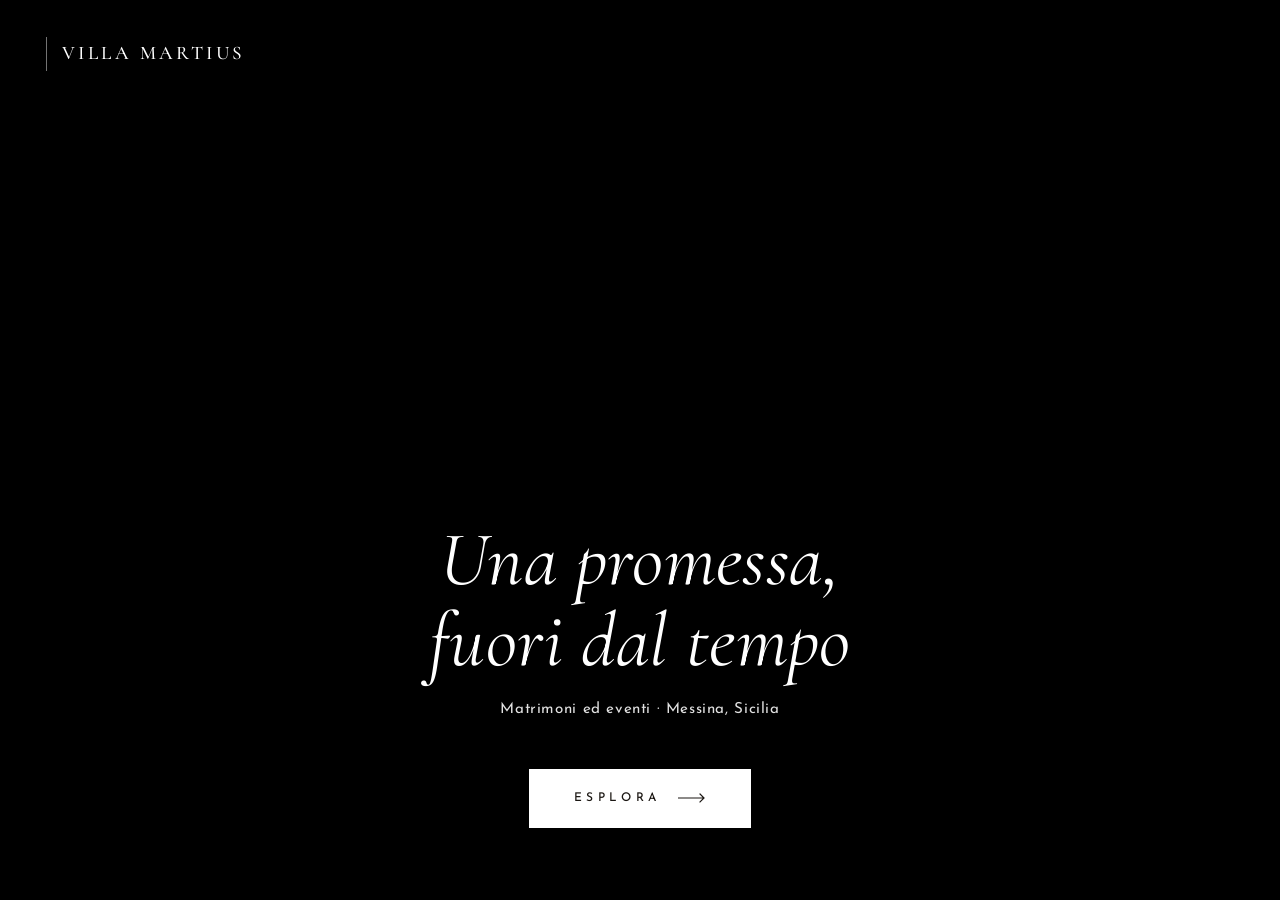
==== index.html @ 46c7e73c "Redesign: palette travertino/terracotta su tutto il sito - Sostituita la palette oro-senape con trav" ====
<!DOCTYPE html>
<html lang="it">
<head>
<meta charset="UTF-8">
<meta name="viewport" content="width=device-width, initial-scale=1.0, viewport-fit=cover">
<title>Villa Martius · Matrimoni ed Eventi a Messina</title>
<meta name="description" content="Villa Martius — location esclusiva per matrimoni ed eventi a San Pier Niceto (Messina). Sede equiparata a Casa Comunale.">
<meta name="format-detection" content="telephone=no">
<meta name="theme-color" content="#1B1713">
<link rel="icon" type="image/png" href="assets/img/logo.png">
<link rel="preconnect" href="https://fonts.googleapis.com">
<link rel="preconnect" href="https://fonts.gstatic.com" crossorigin>
<link href="https://fonts.googleapis.com/css2?family=Cormorant+Garamond:ital,wght@0,300;0,400;0,500;0,600;1,300;1,400&family=Josefin+Sans:wght@300;400&display=swap" rel="stylesheet">
<link rel="stylesheet" href="assets/css/style.css">
</head>
<body>

<a href="esplora.html" class="splash" aria-label="Esplora — Villa Martius">
  <div class="splash-bg" style="background-image:url('assets/img/hall.jpg');"></div>
  <div class="splash-vignette" aria-hidden="true"></div>

  <div class="splash-corner-top">
    <img src="assets/img/logo.png" alt="" class="splash-corner-logo" aria-hidden="true">
    <span class="splash-corner-name">Villa Martius</span>
  </div>

  <div class="splash-content">
    <h1 class="splash-h1">Una promessa,<br>fuori dal tempo</h1>
    <p class="splash-sub">Matrimoni ed eventi · Messina, Sicilia</p>
    <span class="splash-cta">
      Esplora
      <svg width="28" height="10" viewBox="0 0 28 10" aria-hidden="true" fill="none">
        <path d="M0 5h25M22 1l4 4-4 4" stroke="currentColor" stroke-width="1.2" stroke-linecap="square"/>
      </svg>
    </span>
  </div>
</a>

</body>
</html>
---- assets/css/style.css ----
/* ═══════════════════════════════════════════════════════════
   VILLA MARTIUS · Design System
   Ispirazione: Borgo Egnazia — travertino caldo, editoriale
   ═══════════════════════════════════════════════════════════ */

:root {
  /* Palette — Travertino & Terracotta (default) */
  --bg:         #ECE4D4;
  --bg-warm:    #DCD0B4;
  --bg-dark:    #1B1713;
  --dark:       #1B1713;
  --body-txt:   #241C15;
  --muted:      #6B5F4E;
  --gold:       #9C4E2B;
  --gold-lt:    #D98B5F;
  --terracotta: #9C4E2B;
  --rule:       rgba(90,70,45,0.22);
  --rule-dark:  rgba(255,255,255,0.14);
  --title:      #1B1713;   /* default = come dark (travertino) */

  /* Type */
  --serif:      'Cormorant Garamond', 'Times New Roman', Georgia, serif;
  --sans:       'Josefin Sans', system-ui, sans-serif;

  /* Scale */
  --pad-page:   3rem;
  --pad-section:8rem;
}

/* ─── Palette MATRIMONI · Prugna & Oro Rosa ─────────────── */
body.theme-plum {
  --dark:      #3F1F35;    /* prugna scuro */
  --bg-dark:   #3F1F35;
  --gold:      #8E4B6F;    /* rosa antica (accent principale) */
  --gold-lt:   #C19A6B;    /* oro rosa (variante chiara) */
  --title:     #3F1F35;    /* titoli prugna scuro */
  --rule:      rgba(63,31,53,0.3);
  --rule-dark: rgba(193,154,107,0.22);
}

/* ─── Palette EVENTI · Smeraldo & Champagne ─────────────── */
body.theme-emerald {
  --dark:      #0F3B30;    /* smeraldo scuro */
  --bg-dark:   #0F3B30;
  --gold:      #2A6B5A;    /* verde chiaro (accent principale) */
  --gold-lt:   #D4C195;    /* champagne (variante chiara) */
  --title:     #2A6B5A;    /* titoli verde chiaro */
  --rule:      rgba(42,107,90,0.3);
  --rule-dark: rgba(212,193,149,0.22);
}

/* Reset */
*, *::before, *::after { box-sizing: border-box; margin: 0; padding: 0; }
:root { color-scheme: light; }           /* no auto-dark su mobile */
html {
  font-size: 16px;
  scroll-behavior: smooth;
  -webkit-text-size-adjust: 100%;
  background: var(--bg);                 /* fallback contro dark mode mobile */
}
body {
  background: var(--bg);
  color: var(--body-txt);
  font-family: var(--serif);
  font-weight: 400;
  font-size: 1.05rem;
  line-height: 1.75;
  overflow-x: hidden;
  -webkit-font-smoothing: antialiased;
  -moz-osx-font-smoothing: grayscale;
}
img, svg { display: block; max-width: 100%; }
a { color: inherit; text-decoration: none; }
button { cursor: pointer; border: none; background: none; font: inherit; color: inherit; }
::selection { background: var(--gold); color: #fff; }

/* ─── TYPOGRAPHY UTILITIES ────────────────────────────────── */
.label {
  font-family: var(--sans);
  font-weight: 300;
  font-size: 0.7rem;
  letter-spacing: 0.28em;
  text-transform: uppercase;
  color: var(--gold);
}
.label-dark { color: var(--gold-lt); }
.display {
  font-family: var(--serif);
  font-weight: 300;
  line-height: 1.05;
  letter-spacing: -0.005em;
  color: var(--title);                 /* smeraldo medio, unificato */
}
.display-italic { font-style: italic; }
.body-copy {
  max-width: 54ch;
  font-size: 1.1rem;
  line-height: 1.8;
}
.body-copy + .body-copy { margin-top: 1.1rem; }

/* Dividers */
.rule-gold {
  display: inline-block;
  width: 44px;
  height: 1px;
  background: var(--gold);
  margin: 1.5rem 0;
  border: none;
}
.rule-full {
  width: 100%;
  height: 1px;
  background: var(--rule);
  border: none;
}

/* ─── BUTTONS ─────────────────────────────────────────────── */
.btn {
  display: inline-block;
  font-family: var(--sans);
  font-weight: 300;
  font-size: 0.72rem;
  letter-spacing: 0.24em;
  text-transform: uppercase;
  padding: 1rem 2.4rem;
  border: 1px solid;
  transition: background 0.4s, color 0.4s, border-color 0.4s;
  cursor: pointer;
}
.btn-ghost-light { color: #fff; border-color: rgba(255,255,255,0.55); }
.btn-ghost-light:hover { background: rgba(255,255,255,0.12); }
.btn-ghost-dark { color: var(--dark); border-color: var(--dark); }
.btn-ghost-dark:hover { background: var(--dark); color: var(--bg); }
.btn-solid-dark {
  background: var(--dark); color: var(--bg); border-color: var(--dark);
}
.btn-solid-dark:hover { background: var(--gold); border-color: var(--gold); }
.link-underline {
  font-family: var(--sans);
  font-weight: 300;
  font-size: 0.72rem;
  letter-spacing: 0.24em;
  text-transform: uppercase;
  color: var(--dark);
  border-bottom: 1px solid var(--gold);
  padding-bottom: 0.3rem;
  transition: color 0.3s, border-color 0.3s;
}
.link-underline:hover { color: var(--gold); }
.link-underline-light {
  color: rgba(255,255,255,0.85);
  border-color: var(--gold-lt);
}
.link-underline-light:hover { color: var(--gold-lt); }

/* ─── NAVBAR ─────────────────────────────────────────────── */
.nav {
  position: fixed;
  top: env(safe-area-inset-top, 0px);
  left: 0; right: 0;
  z-index: 100;
  display: grid;
  grid-template-columns: 1fr auto 1fr;
  align-items: center;
  padding: 1.6rem 3rem;
  transition: background 0.5s, padding 0.4s, backdrop-filter 0.5s;
}
.nav.solid,
.nav.scrolled {
  background: rgba(242,236,224,0.96);
  backdrop-filter: blur(10px);
  padding: 1rem 3rem;
  box-shadow: 0 1px 0 var(--rule);
}
.nav-links {
  display: flex;
  gap: 2.2rem;
  list-style: none;
}
.nav-links.left  { justify-content: flex-start; }
.nav-links.right { justify-content: flex-end; }
.nav-links a {
  font-family: var(--sans);
  font-weight: 300;
  font-size: 0.7rem;
  letter-spacing: 0.22em;
  text-transform: uppercase;
  color: rgba(255,255,255,0.9);
  position: relative;
  padding: 0.4rem 0;
  transition: color 0.3s;
}
.nav.solid .nav-links a,
.nav.scrolled .nav-links a { color: var(--body-txt); }
.nav-links a:hover { color: var(--gold-lt); }
.nav.solid .nav-links a:hover,
.nav.scrolled .nav-links a:hover { color: var(--gold); }
.nav-links a.active::after {
  content: "";
  position: absolute;
  bottom: 0;
  left: 50%;
  transform: translateX(-50%);
  width: 18px;
  height: 1px;
  background: currentColor;
}
.nav-logo {
  display: flex;
  justify-content: center;
  align-items: center;
}
.nav-logo img {
  height: 54px;
  width: auto;
  filter: brightness(0) invert(1);
  transition: filter 0.5s, height 0.4s;
}
.nav.solid .nav-logo img,
.nav.scrolled .nav-logo img { filter: none; height: 44px; }
/* Hamburger — nuovo design elegante con label */
.hamburger {
  display: none;
  align-items: center;
  gap: 0.75rem;
  padding: 0.55rem 0.9rem 0.55rem 0.6rem;
  background: transparent;
  border: none;
  cursor: pointer;
  color: #fff;
  min-height: 44px;
  margin-left: auto;
  transition: color 0.3s ease;
}
.hamburger:hover { color: var(--gold-lt); }
.hamb-icon {
  position: relative;
  width: 26px;
  height: 16px;
  display: flex;
  flex-direction: column;
  justify-content: space-between;
  flex-shrink: 0;
}
.hamb-icon span {
  display: block;
  height: 1.5px;                        /* linee più marcate */
  background: currentColor;
  width: 100%;
  transition: width 0.4s ease;
}
.hamb-icon span:nth-child(2) { width: 65%; align-self: flex-end; }
.hamburger:hover .hamb-icon span:nth-child(2) { width: 100%; }
.hamb-label {
  font-family: var(--sans);
  font-weight: 400;
  font-size: 0.72rem;
  letter-spacing: 0.28em;
  text-transform: uppercase;
  line-height: 1;
}
.nav.solid .hamburger,
.nav.scrolled .hamburger { color: var(--dark); }
.nav.solid .hamburger:hover,
.nav.scrolled .hamburger:hover { color: var(--gold); }

/* ─── MOBILE MENU ──────────────────────────────────────────── */
.mobile-menu {
  position: fixed;
  inset: 0;
  z-index: 200;
  background: linear-gradient(160deg, #1B1713 0%, #2A1F16 60%, #1B1713 100%);
  display: flex;
  flex-direction: column;
  align-items: center;
  justify-content: center;
  gap: 1.8rem;
  padding: 5rem 2rem 3rem;
  transform: translateY(-100%);
  transition: transform 0.6s cubic-bezier(0.76,0,0.24,1);
  overflow-y: auto;
}
.mobile-menu.open { transform: translateY(0); }
.mobile-menu::before {
  content: "Menu";
  font-family: var(--sans);
  font-weight: 400;
  font-size: 0.68rem;
  letter-spacing: 0.42em;
  text-transform: uppercase;
  color: var(--gold-lt);
  margin-bottom: 1.2rem;
}
.mobile-close {
  position: absolute;
  top: 1.6rem; right: 1.6rem;
  display: inline-flex;
  align-items: center;
  gap: 0.6rem;
  font-family: var(--sans);
  font-weight: 400;
  font-size: 0.72rem;
  letter-spacing: 0.28em;
  text-transform: uppercase;
  color: rgba(255,255,255,0.8);
  padding: 0.6rem 0.9rem;
  transition: color 0.3s;
}
.mobile-close:hover { color: var(--gold-lt); }
.mobile-menu a {
  font-family: var(--serif);
  font-weight: 400;
  font-style: italic;
  font-size: 2.2rem;
  color: #fff;
  transition: color 0.3s, letter-spacing 0.3s, transform 0.3s;
  letter-spacing: 0.005em;
  line-height: 1.2;
  position: relative;
  display: inline-flex;
  align-items: center;
  gap: 0.9rem;
}
.mobile-menu a::before {
  content: "";
  display: inline-block;
  width: 0;
  height: 1px;
  background: var(--gold-lt);
  transition: width 0.35s ease;
}
.mobile-menu a:hover,
.mobile-menu a.active {
  color: var(--gold-lt);
}
.mobile-menu a:hover::before,
.mobile-menu a.active::before {
  width: 24px;
}
.mobile-menu-cta {
  margin-top: 2rem;
  font-family: var(--sans);
  font-weight: 400;
  font-style: normal;              /* override italic ereditato */
  font-size: 0.72rem;
  letter-spacing: 0.32em;
  text-transform: uppercase;
  color: var(--gold-lt);           /* testo oro chiaro */
  background: transparent;         /* ghost, non più bianco pieno */
  border: 1px solid var(--gold-lt);
  padding: 1.1rem 2.6rem;
  transition: background 0.35s, color 0.35s, letter-spacing 0.35s, border-color 0.35s;
}
.mobile-menu-cta:hover {
  background: var(--gold-lt);
  color: var(--dark);
  border-color: var(--gold-lt);
  letter-spacing: 0.36em;
}

/* ─── HERO (full screen, home) ─────────────────────────────── */
.hero {
  position: relative;
  height: 100svh;
  min-height: 620px;
  overflow: hidden;
  display: flex;
  flex-direction: column;
  align-items: center;
  justify-content: center;
}
.hero-bg {
  position: absolute;
  inset: 0;
  background-size: cover;
  background-position: center 45%;
  transform: scale(1.05);
  animation: heroZoom 9s ease-out forwards;
}
@keyframes heroZoom {
  from { transform: scale(1.05); }
  to   { transform: scale(1); }
}
.hero-overlay {
  position: absolute;
  inset: 0;
  background: linear-gradient(
    180deg,
    rgba(31,22,17,0.55) 0%,
    rgba(31,22,17,0.18) 40%,
    rgba(31,22,17,0.4) 100%
  );
}
.hero-content {
  position: relative;
  z-index: 2;
  text-align: center;
  padding: 0 1.5rem;
  animation: heroFade 1.4s ease-out 0.5s both;
}
@keyframes heroFade {
  from { opacity: 0; transform: translateY(20px); }
  to   { opacity: 1; transform: translateY(0); }
}
.hero-eyebrow {
  font-family: var(--sans);
  font-weight: 300;
  font-size: 0.68rem;
  letter-spacing: 0.32em;
  text-transform: uppercase;
  color: rgba(255,255,255,0.68);
  margin-bottom: 1.6rem;
}
.hero-title {
  font-family: var(--serif);
  font-weight: 300;
  font-size: clamp(3.4rem, 8.5vw, 7.5rem);
  line-height: 1;
  color: #fff;
  letter-spacing: 0.02em;
  margin-bottom: 1rem;
}
.hero-sub {
  font-family: var(--serif);
  font-style: italic;
  font-weight: 300;
  font-size: clamp(1.15rem, 2.2vw, 1.6rem);
  color: rgba(255,255,255,0.85);
  margin-bottom: 2.8rem;
  letter-spacing: 0.02em;
}
.hero-scroll {
  position: absolute;
  bottom: 2.6rem;
  left: 50%;
  transform: translateX(-50%);
  display: flex;
  flex-direction: column;
  align-items: center;
  gap: 0.5rem;
  color: rgba(255,255,255,0.55);
  font-family: var(--sans);
  font-weight: 300;
  font-size: 0.6rem;
  letter-spacing: 0.24em;
  text-transform: uppercase;
}
.scroll-line {
  width: 1px;
  height: 42px;
  background: rgba(255,255,255,0.35);
  animation: scrollLine 2s ease-in-out infinite;
}
@keyframes scrollLine {
  0%,100% { opacity: 0.3; transform: scaleY(1); transform-origin: top; }
  50%     { opacity: 0.85; transform: scaleY(0.4); transform-origin: top; }
}

/* ─── PAGE HERO (subpages) — fascia stretta, altezza fissa ───── */
.page-hero {
  position: relative;
  height: 280px;
  min-height: 0;
  max-height: 280px;
  padding: 5rem 2rem 1.4rem;
  overflow: hidden;
  display: flex;
  flex-direction: column;
  align-items: center;
  justify-content: center;
}
.page-hero .hero-bg { transform: scale(1); animation: none; }
.page-hero .hero-overlay {
  background: linear-gradient(180deg, rgba(31,22,17,0.78), rgba(31,22,17,0.58));
}
.page-hero .hero-content { animation: heroFade 1s ease-out 0.2s both; }
.page-hero-title {
  font-family: var(--serif);
  font-weight: 300;
  font-size: clamp(2.4rem, 4.5vw, 3.6rem);  /* ridotto per fascia stretta */
  line-height: 1.05;
  color: #fff;
  letter-spacing: 0.02em;
}
.page-hero-sub {
  font-family: var(--serif);
  font-style: italic;
  font-weight: 300;
  font-size: clamp(1rem, 1.8vw, 1.3rem);
  color: rgba(255,255,255,0.8);
  margin-top: 1rem;
}
.breadcrumb {
  font-family: var(--sans);
  font-weight: 300;
  font-size: 0.65rem;
  letter-spacing: 0.28em;
  text-transform: uppercase;
  color: rgba(255,255,255,0.6);
  margin-bottom: 1.4rem;
}
.breadcrumb a { color: inherit; transition: color 0.3s; }
.breadcrumb a:hover { color: var(--gold-lt); }

/* ─── SECTION LAYOUTS ──────────────────────────────────────── */
.section {
  padding: var(--pad-section) var(--pad-page);
  background: var(--bg);
}
.section-warm { background: var(--bg-warm); }
.section-dark { background: var(--dark); color: rgba(255,255,255,0.85); }
.section-dark .display { color: #fff; }
.section-dark .body-copy { color: rgba(255,255,255,0.7); }
.section-dark .label { color: var(--gold-lt); }

.section-header { text-align: center; margin-bottom: 4.5rem; }
.section-header .display {
  font-size: clamp(2.2rem, 4vw, 3.4rem);
  margin-top: 1rem;
  max-width: 22ch;
  margin-left: auto;
  margin-right: auto;
}
.section-header .body-copy {
  margin: 2rem auto 0;
  color: var(--muted);
  font-style: italic;
  font-size: 1.15rem;
  max-width: 55ch;
}
.section-header.left { text-align: left; }
.section-header.left .display { margin-left: 0; }
.section-header.left .body-copy { margin-left: 0; }

/* Two-column split (image + text) */
.split {
  display: grid;
  grid-template-columns: 1fr 1fr;
  min-height: 640px;
}
.split-image {
  position: relative;
  overflow: hidden;
  background: var(--bg-warm);
}
.split-image img {
  width: 100%; height: 100%;
  object-fit: cover;
  transition: transform 1s ease;
}
.split-image:hover img { transform: scale(1.04); }
.split-text {
  padding: 3.5rem 4.5rem;              /* era 5.5rem — meno respiro inutile */
  display: flex;
  flex-direction: column;
  justify-content: center;
}
.split-text .display {
  font-size: clamp(2.2rem, 4vw, 3.4rem);
  margin: 1rem 0 1.6rem;
}
.split-text .btn,
.split-text .link-underline {
  margin-top: 2.5rem;
  align-self: flex-start;
}
.split.reverse .split-image { order: 2; }
.split.reverse .split-text  { order: 1; }

/* Editorial figure with caption (Borgo Egnazia style) */
.editorial-figure {
  max-width: 1200px;
  margin: 0 auto;
}
.editorial-figure img {
  width: 100%;
  height: auto;
  display: block;
}
.editorial-caption {
  font-family: var(--serif);
  font-style: italic;
  font-weight: 300;
  font-size: 1rem;
  color: var(--muted);
  margin-top: 1.2rem;
  text-align: center;
  max-width: 40ch;
  margin-left: auto;
  margin-right: auto;
}

/* Statement (full-width poetic quote) */
.statement {
  padding: 6.5rem 2rem;
  text-align: center;
}
.statement-text {
  font-family: var(--serif);
  font-weight: 300;
  font-style: italic;
  font-size: clamp(1.7rem, 3.5vw, 2.8rem);
  line-height: 1.35;
  color: var(--dark);
  max-width: 26ch;
  margin: 0 auto;
  letter-spacing: 0.005em;
}
.statement-attr {
  font-family: var(--sans);
  font-weight: 300;
  font-size: 0.66rem;
  letter-spacing: 0.28em;
  text-transform: uppercase;
  color: var(--muted);
  margin-top: 2rem;
}

/* Stats row */
.stats-row {
  display: flex;
  gap: 3rem;
  margin-top: 2.6rem;
  padding-top: 2.2rem;
  border-top: 1px solid var(--rule);
  flex-wrap: wrap;
}
.stat-item { display: flex; flex-direction: column; gap: 0.3rem; }
.stat-num {
  font-family: var(--serif);
  font-weight: 300;
  font-size: 2.2rem;
  color: var(--dark);
  line-height: 1;
}
.stat-lbl {
  font-family: var(--sans);
  font-weight: 300;
  font-size: 0.62rem;
  letter-spacing: 0.22em;
  text-transform: uppercase;
  color: var(--muted);
}

/* Feature grid (services, offerings) */
.feat-grid {
  display: grid;
  grid-template-columns: repeat(3, 1fr);
  gap: 3rem 3.5rem;
  max-width: 1240px;
  margin: 0 auto;
}
.feat {
  padding-top: 2rem;
  border-top: 1px solid var(--rule);
}
.section-dark .feat { border-top-color: var(--rule-dark); }
.feat-title {
  font-family: var(--serif);
  font-weight: 400;
  font-size: 1.35rem;
  line-height: 1.25;
  margin: 0.9rem 0 0.9rem;
  color: var(--dark);
}
.section-dark .feat-title { color: #fff; }
.feat p {
  font-family: var(--serif);
  font-weight: 400;
  font-size: 1rem;
  line-height: 1.75;
  color: var(--muted);
}
.section-dark .feat p { color: rgba(255,255,255,0.65); }

/* Timeline (giornata degli sposi) */
.timeline {
  max-width: 780px;
  margin: 0 auto;
}
.timeline-item {
  display: grid;
  grid-template-columns: 130px 1fr;
  gap: 2.5rem;
  padding: 2.2rem 0;
  border-top: 1px solid var(--rule);
  align-items: baseline;
}
.timeline-item:last-child { border-bottom: 1px solid var(--rule); }
.timeline-time {
  font-family: var(--serif);
  font-weight: 400;
  font-style: italic;
  font-size: 1.4rem;
  color: var(--gold);
}
.timeline-body h3 {
  font-family: var(--serif);
  font-weight: 400;
  font-size: 1.3rem;
  color: var(--dark);
  margin-bottom: 0.5rem;
}
.timeline-body p {
  font-family: var(--serif);
  font-size: 1rem;
  color: var(--muted);
  line-height: 1.75;
  max-width: 52ch;
}

/* Info list (rito civile) */
.info-block {
  max-width: 780px;
  margin: 0 auto;
}
.info-block h3 {
  font-family: var(--serif);
  font-weight: 400;
  font-size: 1.4rem;
  color: var(--dark);
  margin: 2.5rem 0 1rem;
}
.info-block ul {
  list-style: none;
  padding: 0;
}
.info-block li {
  padding: 1.2rem 0;
  border-top: 1px solid var(--rule);
  font-family: var(--serif);
  font-size: 1.05rem;
  color: var(--body-txt);
  line-height: 1.7;
  display: grid;
  grid-template-columns: 30px 1fr;
  gap: 1rem;
}
.info-block li:last-child { border-bottom: 1px solid var(--rule); }
.info-block li::before {
  content: "";
  display: block;
  width: 10px;
  height: 1px;
  background: var(--gold);
  margin-top: 0.9em;
}

/* Pool full-bleed moment */
.moment {
  position: relative;
  height: 72vh;
  min-height: 460px;
  overflow: hidden;
}
.moment-bg {
  width: 100%; height: 100%;
  object-fit: cover;
  object-position: center;
}
.moment-overlay {
  position: absolute;
  inset: 0;
  background: rgba(31,22,17,0.42);
  display: flex;
  flex-direction: column;
  align-items: center;
  justify-content: flex-end;
  padding-bottom: 4.5rem;
  text-align: center;
}
.moment-eyebrow {
  font-family: var(--sans);
  font-weight: 300;
  font-size: 0.66rem;
  letter-spacing: 0.3em;
  text-transform: uppercase;
  color: rgba(255,255,255,0.55);
  margin-bottom: 1.2rem;
}
.moment-caption {
  font-family: var(--serif);
  font-style: italic;
  font-weight: 300;
  font-size: clamp(1.5rem, 2.8vw, 2.2rem);
  color: rgba(255,255,255,0.95);
  max-width: 22ch;
  padding: 0 2rem;
  line-height: 1.35;
}

/* Gallery grid (editorial 12-col) */
.gallery-grid {
  display: grid;
  grid-template-columns: repeat(12, 1fr);
  gap: 12px;
  max-width: 1400px;
  margin: 0 auto;
}
.gallery-grid > figure { position: relative; overflow: hidden; margin: 0; }
.gallery-grid img {
  width: 100%; height: 100%;
  object-fit: cover;
  transition: transform 0.9s ease;
}
.gallery-grid figure:hover img { transform: scale(1.05); }
.gallery-grid figcaption {
  position: absolute;
  bottom: 1rem; left: 1rem;
  font-family: var(--sans);
  font-weight: 300;
  font-size: 0.6rem;
  letter-spacing: 0.24em;
  text-transform: uppercase;
  color: rgba(255,255,255,0.9);
  background: rgba(31,22,17,0.6);
  padding: 0.4rem 0.9rem;
  opacity: 0;
  transition: opacity 0.3s;
}
.gallery-grid figure:hover figcaption { opacity: 1; }
.g-col-6  { grid-column: span 6; }
.g-col-5  { grid-column: span 5; }
.g-col-4  { grid-column: span 4; }
.g-col-7  { grid-column: span 7; }
.g-col-8  { grid-column: span 8; }
.g-col-12 { grid-column: span 12; }
.g-h-lg   { height: 460px; }
.g-h-md   { height: 340px; }
.g-h-sm   { height: 280px; }
.g-h-xl   { height: 560px; }

/* Contact section */
.contact-grid {
  display: grid;
  grid-template-columns: 1fr 1fr;
  gap: 5rem;
  align-items: start;
  max-width: 1240px;
  margin: 0 auto;
}
.contact-info .display {
  font-size: clamp(2rem, 3.5vw, 3rem);
  color: #fff;
  margin: 1rem 0 1.6rem;
  line-height: 1.05;
}
.contact-details {
  list-style: none;
  display: flex;
  flex-direction: column;
  gap: 1.2rem;
  margin-top: 2.5rem;
}
.contact-details li {
  display: flex;
  flex-direction: column;
  gap: 0.25rem;
}
.contact-details .c-label {
  font-family: var(--sans);
  font-weight: 300;
  font-size: 0.62rem;
  letter-spacing: 0.24em;
  text-transform: uppercase;
  color: var(--gold-lt);
}
.contact-details .c-val {
  font-family: var(--serif);
  font-weight: 400;
  font-size: 1.05rem;
  color: rgba(255,255,255,0.85);
  line-height: 1.5;
}
.contact-details a:hover { color: var(--gold-lt); }

/* Form */
.contact-form { display: flex; flex-direction: column; }
.form-row {
  display: grid;
  grid-template-columns: 1fr 1fr;
  gap: 0 2rem;
}
.form-field {
  display: flex;
  flex-direction: column;
  padding-bottom: 1.8rem;
}
.form-field label {
  font-family: var(--sans);
  font-weight: 300;
  font-size: 0.6rem;
  letter-spacing: 0.24em;
  text-transform: uppercase;
  color: rgba(255,255,255,0.5);
  margin-bottom: 0.6rem;
}
.form-field input,
.form-field select,
.form-field textarea {
  background: transparent;
  border: none;
  border-bottom: 1px solid rgba(255,255,255,0.22);
  color: rgba(255,255,255,0.95);
  font-family: var(--serif);
  font-weight: 400;
  font-size: 1.05rem;
  padding: 0.55rem 0;
  outline: none;
  border-radius: 0;
  -webkit-appearance: none;
  transition: border-color 0.3s;
  width: 100%;
}
.form-field input:focus,
.form-field select:focus,
.form-field textarea:focus {
  border-bottom-color: var(--gold-lt);
}
.form-field select option { background: var(--dark); color: #fff; }
.form-field textarea { resize: vertical; min-height: 90px; }
.form-privacy {
  font-family: var(--sans);
  font-weight: 300;
  font-size: 0.68rem;
  color: rgba(255,255,255,0.5);
  line-height: 1.6;
  margin: 0.5rem 0 1.5rem;
}
.form-privacy a { color: var(--gold-lt); }

/* Footer */
.footer {
  position: relative;
  background: #17110D;
  padding: 4rem 2rem 2rem;
  color: rgba(255,255,255,0.5);
  border-top: 1px solid rgba(255,255,255,0.06);
}
.footer-grid {
  max-width: 1240px;
  margin: 0 auto;
  display: grid;
  grid-template-columns: 1.2fr 1fr 1fr 1fr;
  gap: 3rem;
  padding-bottom: 3rem;
  border-bottom: 1px solid var(--rule-dark);
}
.footer-brand .footer-logo img {
  height: 56px;
  filter: brightness(0) invert(0.6);
  margin-bottom: 1rem;
}
.footer-brand p {
  font-family: var(--serif);
  font-size: 0.95rem;
  line-height: 1.7;
  max-width: 30ch;
}
.footer-col h4 {
  font-family: var(--sans);
  font-weight: 300;
  font-size: 0.65rem;
  letter-spacing: 0.28em;
  text-transform: uppercase;
  color: var(--gold-lt);
  margin-bottom: 1.4rem;
}
.footer-col ul { list-style: none; display: flex; flex-direction: column; gap: 0.6rem; }
.footer-col a {
  font-family: var(--serif);
  font-size: 1rem;
  color: rgba(255,255,255,0.6);
  transition: color 0.3s;
}
.footer-col a:hover { color: var(--gold-lt); }
.footer-bottom {
  max-width: 1240px;
  margin: 2rem auto 0;
  display: flex;
  justify-content: space-between;
  align-items: center;
  font-family: var(--sans);
  font-weight: 300;
  font-size: 0.72rem;
  letter-spacing: 0.2em;
  text-transform: uppercase;
  color: rgba(255,255,255,0.45);
  flex-wrap: wrap;
  gap: 1rem;
}
.footer-bottom a { color: inherit; transition: color 0.3s; }
.footer-bottom a:hover { color: var(--gold-lt); }

/* ─── Rooms grid (Casa Vacanze · Camere) ──────────────────── */
.rooms-hero {
  height: 340px;
  min-height: 340px;
  max-height: 340px;
  padding: 6rem 2rem 2rem;
}
.rooms-hero .hero-content {
  max-width: 780px;
  text-align: center;
}
.rooms-hero .label {
  color: #D4C195;
  display: block;
  margin-bottom: 0.8rem;
}
.rooms-hero-title {
  font-family: var(--serif);
  font-weight: 400;
  font-size: clamp(2.2rem, 4.5vw, 3.4rem);
  line-height: 1.05;
  color: #fff;
  margin: 0 0 0.8rem;
}
.rooms-hero-sub {
  font-family: var(--serif);
  font-weight: 400;
  font-size: clamp(0.95rem, 1.4vw, 1.1rem);
  color: rgba(255,255,255,0.9);
  line-height: 1.45;
  max-width: 56ch;
  margin: 0 auto;
}
@media (max-width: 640px) {
  .rooms-hero { height: 260px; min-height: 260px; max-height: 260px; padding: 4.5rem 1.4rem 1.4rem; }
  .rooms-hero-title { font-size: 1.9rem; }
  .rooms-hero-sub { font-size: 0.9rem; }
}

/* Strip con dotazioni comuni (dopo l'hero) */
.rooms-amenities-strip {
  background: var(--bg-warm);
  padding: 2.4rem 2rem;
  text-align: center;
  border-top: 1px solid var(--rule);
  border-bottom: 1px solid var(--rule);
}
.rooms-amenities-strip .label {
  color: var(--gold);
  display: block;
  margin-bottom: 1rem;
}
.rooms-amenities-strip ul {
  list-style: none;
  padding: 0;
  margin: 0;
  display: inline-flex;
  flex-wrap: wrap;
  justify-content: center;
  gap: 0.7rem 2.6rem;
  font-family: var(--sans);
  font-weight: 400;
  font-size: 0.72rem;
  letter-spacing: 0.22em;
  text-transform: uppercase;
  color: var(--body-txt);
}
.rooms-amenities-strip li { position: relative; }
.rooms-amenities-strip li:not(:last-child)::after {
  content: "·";
  position: absolute;
  right: -1.4rem;
  color: var(--gold);
  font-weight: 600;
}
@media (max-width: 640px) {
  .rooms-amenities-strip { padding: 1.8rem 1.2rem; }
  .rooms-amenities-strip ul { gap: 0.5rem 1.6rem; font-size: 0.62rem; letter-spacing: 0.18em; }
  .rooms-amenities-strip li:not(:last-child)::after { right: -1rem; }
}

.rooms-section { padding: 2.5rem 2.2rem 4rem; }
.rooms-intro {
  max-width: 760px;
  margin: 0 auto 3.5rem;
  text-align: center;
}
.rooms-intro .label {
  display: inline-block;
  font-family: var(--sans);
  font-size: 0.7rem;
  letter-spacing: 0.32em;
  text-transform: uppercase;
  color: var(--gold);
  margin-bottom: 0.9rem;
}
.rooms-intro-title {
  font-family: var(--serif);
  font-weight: 300;
  font-style: italic;
  font-size: clamp(1.8rem, 3.4vw, 2.6rem);
  color: var(--title);
  margin: 0 0 1rem;
  line-height: 1.15;
  text-wrap: balance;
}
.rooms-intro-sub {
  font-family: var(--serif);
  font-size: 1.02rem;
  line-height: 1.65;
  color: var(--muted);
  margin: 0;
}
@media (max-width: 720px) {
  .rooms-intro { margin-bottom: 2.4rem; }
  .rooms-intro-sub { font-size: 0.95rem; }
}
.rooms-grid {
  display: grid;
  grid-template-columns: repeat(3, 1fr);
  gap: 2.4rem;
  max-width: 1280px;
  margin: 0 auto;
}
@media (max-width: 1024px) {
  .rooms-grid { grid-template-columns: repeat(2, 1fr); gap: 2rem; }
}
.room-card {
  background: #FAF4EA;
  border: 1px solid rgba(90,70,45,0.12);
  border-radius: 10px;
  overflow: hidden;
  display: flex;
  flex-direction: column;
  position: relative;
  transition: transform 0.5s cubic-bezier(0.2,0.8,0.2,1), box-shadow 0.5s ease, border-color 0.4s ease;
}
.room-card:hover {
  transform: translateY(-6px);
  box-shadow: 0 32px 70px -28px rgba(31,22,17,0.3);
  border-color: var(--gold);
}
.room-photo {
  position: relative;
  aspect-ratio: 4/3;
  overflow: hidden;
}
.room-photo img {
  width: 100%; height: 100%;
  object-fit: cover;
  display: block;
  transition: transform 0.9s ease;
}
.room-card:hover .room-photo img { transform: scale(1.07); }
.room-photo::after {
  content: "";
  position: absolute; inset: 0;
  background: linear-gradient(180deg, rgba(0,0,0,0.35) 0%, rgba(0,0,0,0) 35%, rgba(0,0,0,0) 65%, rgba(0,0,0,0.1) 100%);
  pointer-events: none;
}
.room-number {
  position: absolute;
  top: 1rem; left: 1.2rem;
  z-index: 2;
  font-family: var(--serif);
  font-style: italic;
  font-weight: 400;
  font-size: 2.4rem;
  color: #fff;
  text-shadow: 0 2px 24px rgba(0,0,0,0.6), 0 1px 4px rgba(0,0,0,0.5);
  line-height: 1;
  letter-spacing: 0.01em;
}
.room-category {
  position: absolute;
  top: 1.1rem; right: 1.2rem;
  z-index: 2;
  background: rgba(31,22,17,0.78);
  color: #fff;
  font-family: var(--sans);
  font-weight: 400;
  font-size: 0.62rem;
  letter-spacing: 0.26em;
  text-transform: uppercase;
  padding: 0.42rem 0.9rem;
  backdrop-filter: blur(6px);
}
.room-content {
  padding: 1.6rem 1.6rem 1.8rem;
  display: flex;
  flex-direction: column;
  gap: 0.75rem;
  flex: 1;
}
.room-title {
  font-family: var(--serif);
  font-weight: 400;
  font-size: 1.55rem;
  line-height: 1.15;
  color: var(--title);
  margin: 0;
  letter-spacing: 0.005em;
}
.room-divider {
  width: 32px;
  height: 1px;
  background: var(--gold);
  margin: 0.1rem 0 0.3rem;
}
.room-meta {
  display: flex;
  flex-wrap: wrap;
  gap: 0.45rem;
  margin: 0.1rem 0 0.3rem;
}
.room-meta span {
  display: inline-flex;
  align-items: center;
  font-family: var(--sans);
  font-weight: 400;
  font-size: 0.6rem;
  letter-spacing: 0.18em;
  text-transform: uppercase;
  color: var(--muted);
  background: rgba(90,70,45,0.08);
  padding: 0.35rem 0.75rem;
  border-radius: 999px;
}
.room-desc {
  font-family: var(--serif);
  font-size: 0.96rem;
  line-height: 1.55;
  color: var(--body-txt);
  margin: 0;
  flex: 1;
}
.room-cta {
  display: inline-flex;
  align-items: center;
  gap: 0.7rem;
  font-family: var(--sans);
  font-weight: 400;
  font-size: 0.66rem;
  letter-spacing: 0.26em;
  text-transform: uppercase;
  color: var(--dark);
  background: transparent;
  border: 1px solid var(--dark);
  border-radius: 6px;
  padding: 0.85rem 1.3rem;
  margin-top: 0.6rem;
  width: fit-content;
  cursor: pointer;
  min-height: 42px;
  transition: background 0.35s, color 0.35s, gap 0.35s, letter-spacing 0.35s;
}
.room-cta::after {
  content: "→";
  font-size: 0.95rem;
  letter-spacing: 0;
  transition: transform 0.35s;
}
.room-cta:hover {
  background: var(--dark);
  color: var(--bg);
  letter-spacing: 0.3em;
}
.room-cta:hover::after { transform: translateX(3px); }

@media (max-width: 720px) {
  .rooms-section { padding: 2rem 1.2rem 3rem; }
  .rooms-grid { grid-template-columns: 1fr; gap: 1.6rem; }
}
/* room-cta rendered as <a> keeps the same visual as button */
a.room-cta { text-decoration: none; }

/* ─── ROOM DETAIL (hero cinematografico + mosaico) ───────────── */
.room-detail {
  --rd-serif: 'Instrument Serif', 'Cormorant Garamond', Georgia, serif;
  --rd-sans: 'Instrument Sans', 'Josefin Sans', system-ui, sans-serif;
  padding-top: 78px;                /* altezza nav fissa */
  padding-bottom: 4.5rem;
  font-family: var(--rd-sans);
  color: var(--body-txt);
}
.room-detail > * { max-width: 1240px; margin-inline: auto; }

/* Mosaico foto in apertura */
.room-detail > .rd-top { max-width: none; position: relative; }
.rd-top .rd-crumb {
  position: absolute; top: 16px; left: 16px; z-index: 3; margin: 0;
  display: inline-flex; align-items: center; min-height: 32px; padding: 0 15px; border-radius: 999px;
  background: rgba(15,10,7,.28); color: #fff; border: 1px solid rgba(255,255,255,.85);
  -webkit-backdrop-filter: blur(6px); backdrop-filter: blur(6px);
  font-size: 10px; font-weight: 500; letter-spacing: .14em; line-height: 1; text-transform: uppercase; white-space: nowrap;
  transition: background .25s;
}
.rd-top .rd-crumb::after { content: ""; position: absolute; inset: -6px; }  /* area di tocco 44px */
.rd-top .rd-crumb:hover { background: rgba(15,10,7,.5); color: #fff; }
.rd-mosaic { transition: opacity .2s ease; }
.rd-mosaic.is-swapping { opacity: 0; }
.rd-swap { grid-column: 1; grid-row: 1 / -1; justify-self: end; align-self: center; z-index: 3; width: 56px; height: 72px; margin-right: .6rem; padding: 0; border: 0; background: none; color: #fff; display: inline-flex; align-items: center; justify-content: center; cursor: pointer; -webkit-tap-highlight-color: transparent; touch-action: manipulation; filter: drop-shadow(0 1px 6px rgba(0,0,0,.55)); }
.rd-swap[hidden] { display: none; }
.rd-swap svg { width: 22px; height: 44px; fill: none; stroke: currentColor; stroke-width: 1.3; stroke-linecap: round; stroke-linejoin: round; transition: transform .25s; }
.rd-swap:hover svg { transform: translateX(4px); }
.rd-swap:focus-visible { outline: 2px solid #fff; outline-offset: -6px; border-radius: 8px; }
.rd-mosaic { display: grid; gap: 8px; grid-template-columns: repeat(4, minmax(0, 1fr)); grid-template-rows: repeat(2, minmax(0, 1fr)); height: clamp(320px, 34vw, 480px); background: var(--bg); position: relative; }
.rd-mosaic.rd-n1 { grid-template-columns: 1fr; grid-template-rows: clamp(320px, 46vw, 600px); height: auto; }
.rd-mosaic.rd-n2 { grid-template-rows: clamp(320px, 46vw, 600px); height: auto; }
.rd-tile { padding: 0; border: 0; background: var(--bg-warm); cursor: zoom-in; overflow: hidden; position: relative; }
.rd-tile:first-child { grid-column: 1 / 3; grid-row: 1 / -1; }
.rd-tile img { width: 100%; height: 100%; object-fit: cover; display: block; transition: transform .6s ease; }
.rd-showall { position: absolute; right: 1.1rem; bottom: 1.1rem; z-index: 3; display: inline-flex; align-items: center; gap: .5rem; padding: .7rem 1.1rem; background: #fff; color: var(--ink); border: 1px solid rgba(0,0,0,.2); border-radius: 999px; font-family: var(--sans); font-weight: 600; font-size: .82rem; box-shadow: 0 1px 4px rgba(0,0,0,.25); cursor: pointer; transition: transform .2s ease; }
.rd-showall:hover { transform: scale(1.03); }
.rd-showall svg { width: 16px; height: 16px; fill: none; stroke: currentColor; stroke-width: 1.6; }
.rd-showall:focus-visible { outline: 2px solid var(--gold); outline-offset: 2px; }
@media (min-width: 901px) { .rd-swap { display: none; } }
.rd-tile:hover img { transform: scale(1.04); }

/* Titolo */
.rd-head { padding: 1.8rem 2.2rem 0; }
.rd-crumb { display: inline-block; font-size: .76rem; letter-spacing: .18em; text-transform: uppercase; color: var(--muted); text-decoration: none; padding: .55rem 0; min-height: 44px; }
.rd-crumb:hover { color: var(--dark); }
.rd-head .label { display: block; font-size: .78rem; letter-spacing: .2em; text-transform: uppercase; color: var(--muted); margin: .3rem 0 .6rem; }
.rd-title { font-family: var(--rd-serif); font-weight: 400; font-size: clamp(2.6rem, 6.5vw, 4.6rem); line-height: 1; margin: 0; color: var(--title); text-wrap: balance; }
.rd-title em { font-style: italic; }

/* Barra disponibilità */
.rd-book {
  position: relative; z-index: 2; margin: 2rem auto 0; width: calc(100% - 4.4rem); max-width: calc(1240px - 4.4rem);
  background: #fff; border-radius: 14px;
  box-shadow: 0 24px 60px -28px rgba(31,22,17,.5);
  display: grid; grid-template-columns: 1fr 1fr 1fr auto; align-items: stretch;
}
.rd-field { padding: 1rem 1.4rem; border-right: 1px solid rgba(90,70,45,.16); min-width: 0; }
.rd-field label { display: block; font-size: .68rem; font-weight: 600; letter-spacing: .14em; text-transform: uppercase; color: var(--muted); }
.rd-field input, .rd-field select { width: 100%; border: 0; padding: .3rem 0 0; background: none; font: 500 1rem var(--rd-sans); color: var(--dark); min-height: 30px; }
.rd-cta {
  border: 0; border-radius: 0 14px 14px 0; padding: 0 2.2rem; min-height: 68px; cursor: pointer;
  background: var(--gold); color: var(--dark);
  font: 600 .8rem var(--rd-sans); letter-spacing: .2em; text-transform: uppercase;
  transition: background .3s, color .3s;
}
.rd-cta:hover { background: var(--dark); color: #fff; }
.rd-cta:focus-visible, .rd-tile:focus-visible, .rd-card:focus-visible, .rd-crumb:focus-visible, .rd-field input:focus-visible, .rd-field select:focus-visible { outline: 2px solid var(--gold); outline-offset: 3px; }

/* Descrizione + servizi */
.rd-body { display: grid; grid-template-columns: 1.2fr 1fr; gap: 4rem; padding: 4rem 2.2rem 1rem; }
.rd-h { font-family: var(--rd-serif); font-weight: 400; font-size: 1.9rem; line-height: 1.1; margin: 0 0 1.1rem; color: var(--title); }
.rd-intro { font-size: 1.12rem; line-height: 1.75; margin: 0 0 1.6rem; max-width: 56ch; }
.rd-facts, .rd-chips { display: flex; flex-wrap: wrap; gap: .6rem; }
.rd-fact, .rd-chip { display: inline-flex; align-items: center; gap: .6rem; padding: .7rem 1.05rem; border-radius: 999px; font-weight: 500; font-size: .98rem; border: 1px solid var(--rule); background: rgba(255,255,255,.5); }
.rd-fact { background: var(--dark); color: #fff; border-color: var(--dark); }
.rd-ic { display: inline-flex; width: 1.3rem; height: 1.3rem; }
.rd-ic svg { width: 100%; height: 100%; fill: none; stroke: currentColor; stroke-width: 1.4; stroke-linecap: round; stroke-linejoin: round; }
.rd-chip .rd-ic { color: var(--gold); }
.rd-fact .rd-ic { color: var(--gold-lt); }

/* Altre sistemazioni */
.rd-more { padding: 3.2rem 2.2rem 0; }
.rd-cards { display: grid; grid-template-columns: repeat(4, 1fr); gap: 1rem; }
.rd-card { display: flex; flex-direction: column; gap: .15rem; text-decoration: none; color: var(--dark); background: rgba(255,255,255,.55); border: 1px solid var(--rule); border-radius: 10px; overflow: hidden; padding-bottom: .9rem; transition: transform .3s, box-shadow .3s; }
.rd-card:hover { transform: translateY(-3px); box-shadow: 0 16px 32px -18px rgba(31,22,17,.5); }
.rd-card-im { display: block; aspect-ratio: 4/3; overflow: hidden; margin-bottom: .7rem; }
.rd-card-im img { width: 100%; height: 100%; object-fit: cover; display: block; }
.rd-card b { padding-inline: .9rem; font-weight: 600; }
.rd-card > span:last-child { padding-inline: .9rem; font-size: .82rem; color: var(--muted); }

/* Lightbox: frecce minimali integrate nella foto */
.lb { position: fixed; inset: 0; z-index: 400; background: rgba(15,10,7,.97); display: flex; align-items: center; justify-content: center; padding: 3rem 2.5rem; }
.lb-fig { position: relative; display: flex; max-width: 100%; max-height: 100%; }
.lb-fig img { display: block; max-width: 100%; max-height: calc(100vh - 6rem); max-height: calc(100dvh - 6rem); object-fit: contain; border-radius: 4px; }
@media (min-width: 901px) {
  .lb { padding: 6vh 8vw; }
  .lb-fig { max-width: min(100%, 980px); }
  .lb-fig img { max-height: min(calc(100vh - 12vh), 680px); max-height: min(calc(100dvh - 12vh), 680px); }
}
.lb button { position: absolute; background: none; border: 0; padding: 0; color: #fff; cursor: pointer; display: inline-flex; align-items: center; justify-content: center; filter: drop-shadow(0 1px 6px rgba(0,0,0,.6)); -webkit-tap-highlight-color: transparent; touch-action: manipulation; }
.lb button[hidden] { display: none; }
.lb button svg { fill: none; stroke: currentColor; stroke-width: 1.3; stroke-linecap: round; stroke-linejoin: round; transition: transform .25s; }
.lb button:focus-visible { outline: 2px solid #fff; outline-offset: -6px; border-radius: 8px; }
.lb-p, .lb-nx { top: 50%; transform: translateY(-50%); width: 52px; height: 80px; }
.lb-p { left: 6px; } .lb-nx { right: 6px; }
.lb-p svg, .lb-nx svg { width: 22px; height: 44px; }
.lb-p:hover svg { transform: translateX(-4px); } .lb-nx:hover svg { transform: translateX(4px); }
.lb-x { top: 6px; right: 6px; width: 48px; height: 48px; }
.lb-x svg { width: 20px; height: 20px; }
.lb-n { position: absolute; bottom: 12px; left: 50%; transform: translateX(-50%); color: #fff; font-size: .72rem; letter-spacing: .18em; text-shadow: 0 1px 6px rgba(0,0,0,.7); }

@media (max-width: 900px) {
  .room-detail { padding-bottom: 5.5rem; }
  .rd-mosaic { grid-template-columns: 1fr 1fr; grid-template-rows: 210px 104px; height: auto; gap: 4px; }
  .rd-tile:first-child { grid-column: 1 / -1; grid-row: 1; }
  .rd-tile:nth-child(n+4) { display: none; }
  .rd-mosaic.rd-n1 { grid-template-columns: 1fr; grid-template-rows: 260px; }
  .rd-mosaic.rd-n2 { grid-template-rows: 210px 104px; }
  .rd-showall { display: none; }
  .rd-top .rd-crumb { top: 12px; left: 12px; }
  .rd-head { padding: 1rem 1.2rem 0; }
  .rd-swap { grid-column: 1 / -1; grid-row: 1; margin-right: .2rem; }
  .rd-crumb { font-size: .7rem; padding: .4rem 0; }
  .rd-head .label { font-size: .7rem; margin: 0 0 .4rem; }
  .rd-title { font-size: clamp(2.1rem, 9.5vw, 2.8rem); }
  .rd-book { width: calc(100% - 2.4rem); margin-top: 1.1rem; grid-template-columns: 1fr 1fr; }
  .rd-field { border-bottom: 1px solid rgba(90,70,45,.16); padding: .7rem 1rem; }
  .rd-field input, .rd-field select { min-height: 44px; padding: 0; font-size: 1rem; }
  .rd-field:nth-child(2) { border-right: 0; }
  .rd-field:nth-child(3) { grid-column: 1 / -1; border-right: 0; }
  .rd-cta { grid-column: 1 / -1; border-radius: 0 0 14px 14px; min-height: 56px; }
  .rd-body { grid-template-columns: 1fr; gap: 1.8rem; padding: 2rem 1.2rem 0; }
  .rd-h { font-size: 1.7rem; }
  .rd-more { padding: 2.2rem 1.2rem 0; }
  .rd-cards { grid-template-columns: 1fr 1fr; gap: .7rem; }
  .rd-card b { font-size: .92rem; }
  .lb { padding: 3rem 0; }
  .lb-fig img { border-radius: 0; }
}
/* Barra fissa disponibilità (solo mobile) */
.rd-sticky { display: none; }
@media (max-width: 900px) {
  .rd-sticky { display: block; position: fixed; left: 0; right: 0; bottom: 0; z-index: 90; padding: .7rem 1.2rem calc(.7rem + env(safe-area-inset-bottom, 0px)); background: rgba(213,196,164,.97); border-top: 1px solid var(--rule); backdrop-filter: blur(8px); transform: translateY(110%); transition: transform .3s; }
  .rd-sticky.on { transform: none; }
  .rd-sticky .rd-cta { width: 100%; border-radius: 999px; min-height: 52px; }
}
.rd-tile, .rd-cta { -webkit-tap-highlight-color: transparent; touch-action: manipulation; }
@media (hover: none) { .rd-tile:hover img { transform: none; } .rd-card:hover { transform: none; box-shadow: none; } }
@media (prefers-reduced-motion: reduce) { .rd-tile img, .rd-card, .rd-cta, .rd-sticky, .rd-mosaic, .rd-swap { transition: none; } }

/* Map embed */
.map-wrap {
  width: 100%;
  height: 460px;
  background: var(--bg-warm);
  overflow: hidden;
}
.map-wrap iframe { width: 100%; height: 100%; border: 0; filter: sepia(0.15) saturate(0.9); }

/* ─── SPLASH (cinema style) ────────────────────────────────── */
.splash {
  position: fixed;
  inset: 0;
  overflow: hidden;
  cursor: pointer;
  background: #000;
  display: block;
}
.splash-bg {
  position: absolute;
  inset: 0;
  background-size: cover;
  background-position: center;
  transform: scale(1.08);
  animation: splashZoom 22s ease-out infinite alternate;
}
@keyframes splashZoom {
  from { transform: scale(1.08); }
  to   { transform: scale(1); }
}
/* Cinema gradient: darkened top + heavy dark bottom for legible text */
.splash-vignette {
  position: absolute;
  inset: 0;
  background:
    linear-gradient(180deg,
      rgba(0,0,0,0.55) 0%,
      rgba(0,0,0,0.12) 22%,
      rgba(0,0,0,0.05) 38%,
      rgba(0,0,0,0.45) 60%,
      rgba(0,0,0,0.92) 100%);
}

/* Top-left brand mark (Borgo Egnazia style) */
.splash-corner-top {
  position: absolute;
  top: 2rem;
  left: 2rem;
  z-index: 3;
  display: flex;
  align-items: center;
  gap: 0.9rem;
  animation: splashFade 1.2s ease-out 0.2s both;
}
.splash-corner-logo {
  height: 44px;
  width: auto;
  filter: brightness(0) invert(1);
  opacity: 0.95;
}
.splash-corner-name {
  font-family: var(--serif);
  font-weight: 500;
  font-size: 1.2rem;
  color: #fff;
  letter-spacing: 0.18em;
  text-transform: uppercase;
  border-left: 1px solid rgba(255,255,255,0.45);
  padding-left: 0.9rem;
}

/* Bottom-center cinematic text block */
.splash-content {
  position: absolute;
  left: 0;
  right: 0;
  bottom: 8vh;
  z-index: 3;
  display: flex;
  flex-direction: column;
  align-items: center;
  text-align: center;
  padding: 0 2rem;
  animation: splashFade 1.4s ease-out 0.5s both;
}
@keyframes splashFade {
  from { opacity: 0; transform: translateY(24px); }
  to   { opacity: 1; transform: translateY(0); }
}
.splash-h1 {
  font-family: var(--serif);
  font-weight: 400;
  font-style: italic;
  font-size: clamp(2.6rem, 6vw, 5rem);
  color: #fff;
  line-height: 1.05;
  letter-spacing: 0.005em;
  max-width: 22ch;
  margin: 0 auto 1rem;
}
.splash-sub {
  font-family: var(--sans);
  font-weight: 400;
  font-size: 0.95rem;
  letter-spacing: 0.04em;
  color: rgba(255,255,255,0.88);
  margin: 0 auto 2.8rem;
  text-shadow: 0 1px 10px rgba(0,0,0,0.35);
}
.splash-cta {
  display: inline-flex;
  align-items: center;
  gap: 1.1rem;
  font-family: var(--sans);
  font-weight: 500;
  font-size: 0.75rem;
  letter-spacing: 0.36em;
  text-transform: uppercase;
  color: var(--dark);
  background: #fff;
  padding: 1.2rem 2.8rem;
  transition: background 0.4s, color 0.4s, gap 0.4s;
}
.splash-cta svg { transition: transform 0.4s; }
.splash:hover .splash-cta {
  background: var(--gold);
  color: #fff;
  gap: 1.4rem;
}
.splash:hover .splash-cta svg { transform: translateX(4px); }

/* ─── HUB 4-TILE ───────────────────────────────────────────── */
.hub {
  min-height: calc(100svh - 76px);   /* leaves room for nav */
  padding-top: 76px;                 /* room for fixed nav */
}
.hub-grid {
  display: grid;
  grid-template-columns: 1fr 1fr;
  grid-template-rows: 1fr 1fr;
  gap: 0;
  min-height: calc(100svh - 76px);
}
.hub-tile {
  position: relative;
  overflow: hidden;
  display: flex;
  align-items: flex-end;
  min-height: 42vh;
  cursor: pointer;
  color: #fff;
  isolation: isolate;
}
.hub-tile-bg {
  position: absolute;
  inset: 0;
  background-size: cover;
  background-position: center;
  transition: transform 1.4s cubic-bezier(0.2, 0.8, 0.2, 1);
  transform: scale(1.01);
  z-index: -2;
}
.hub-tile-overlay {
  position: absolute;
  inset: 0;
  background: linear-gradient(0deg, rgba(20,15,10,0.62) 0%, rgba(20,15,10,0.18) 46%, rgba(20,15,10,0) 62%);
  transition: opacity 0.5s ease;
  z-index: -1;
}
.hub-tile:hover .hub-tile-bg { transform: scale(1.045); }
.hub-tile:hover .hub-tile-overlay { opacity: 0.85; }
.hub-tile-content {
  padding: 2.75rem 3rem;
  transform: translateY(0);
  transition: transform 0.5s cubic-bezier(0.2, 0.8, 0.2, 1);
}
.hub-tile:hover .hub-tile-content { transform: translateY(-6px); }
.hub-tile-label { display: none; }
.hub-tile-title {
  font-family: var(--serif);
  font-weight: 400;
  font-size: clamp(1.7rem, 2.6vw, 2.35rem);
  line-height: 1.15;
  letter-spacing: 0.01em;
  color: #fff;
  margin-bottom: 0.5rem;
  text-shadow: 0 1px 16px rgba(0,0,0,0.4);
}
.hub-tile-sub {
  display: block;
  font-family: var(--sans);
  font-style: normal;
  font-weight: 400;
  font-size: 0.82rem;
  letter-spacing: 0.04em;
  color: rgba(255,255,255,0.82);
  text-shadow: 0 1px 10px rgba(0,0,0,0.35);
}
.hub-tile::after {
  content: "";
  position: absolute;
  bottom: 0; left: 3rem;
  width: 0;
  height: 1px;
  background: rgba(255,255,255,0.7);
  transition: width 0.6s ease;
}
.hub-tile:hover::after { width: 2.5rem; }

/* ─── NAV V2 (persistent with CTA) ─────────────────────────── */
.nav.v2 {
  grid-template-columns: auto 1fr auto;
  padding: 1rem 2rem;
  background: rgba(236,228,212,0.96);   /* travertino chiaro */
  backdrop-filter: blur(10px);
  box-shadow: 0 1px 0 rgba(36,28,21,0.1);
}
/* Nav senza freccia (esplora.html): logo a sinistra, actions a destra */
.nav.v2.no-back { grid-template-columns: auto 1fr; }
.nav.v2.no-back .nav-logo { grid-column: 1; justify-content: flex-start; padding-left: 0; }
.nav.v2.no-back .nav-actions { grid-column: 2; justify-content: flex-end; }
.nav.v2 .nav-logo img {
  filter: none;
  height: 42px;
}
.nav.v2 .hamburger {
  display: inline-flex;
  color: #1B1713;                       /* marrone scuro caldo */
  margin: 0;
  padding: 0.5rem;
}
.nav.v2 .hamburger:hover { color: var(--gold); }
.nav.v2 .hamb-label { display: none; } /* la parola Menu non compare in nav v2 */

/* ─── NAV BACK (solo icona freccia, in ogni pagina) ──────── */
.nav-back {
  display: inline-flex;
  align-items: center;
  justify-content: center;
  padding: 0.5rem;
  background: transparent;
  border: none;
  cursor: pointer;
  color: #1B1713;
  min-width: 44px;
  min-height: 44px;
  transition: color 0.3s ease, transform 0.3s ease;
}
.nav-back:hover {
  color: var(--gold);
  transform: translateX(-3px);
}
.nav-back svg {
  width: 20px;
  height: 20px;
  stroke: currentColor;
  fill: none;
  stroke-width: 1.5;
  stroke-linecap: round;
  stroke-linejoin: round;
  display: block;
}
.nav.v2.on-dark .nav-back { color: #fff; }
.nav.v2.on-dark .nav-back:hover { color: var(--gold-lt); }
.nav.v2 .nav-logo { justify-content: flex-start; padding-left: 0.5rem; }
.nav-actions {
  display: flex;
  gap: 0.7rem;
  align-items: center;
}
.nav-cta,
.nav-vt {
  display: inline-flex;
  align-items: center;
  gap: 0.6rem;
  font-family: var(--sans);
  font-weight: 300;
  font-size: 0.7rem;
  letter-spacing: 0.24em;
  text-transform: uppercase;
  padding: 0.75rem 1.3rem;
  min-height: 44px;
  transition: background 0.35s, color 0.35s, border-color 0.35s;
  white-space: nowrap;
  border: 1px solid;
  border-radius: 999px;
}
.nav-cta { color: var(--dark); border-color: var(--dark); }
.nav-cta:hover { background: var(--dark); color: var(--bg); }
/* Virtual Tour: terracotta FISSO in tutte le pagine (indipendente dal theme) */
.nav-vt { color: #fff; background: #9C4E2B; border-color: #9C4E2B; }
.nav-vt:hover { background: var(--dark); border-color: var(--dark); color: #fff; }
.nav-cta-icon {
  width: 20px;
  height: 20px;
  stroke: currentColor;
  fill: none;
  stroke-width: 1.4;
}
/* icona 360° del Virtual Tour: bianca, tratto sottile arrotondato */
/* PC: Contattaci mostra solo la scritta (su mobile resta l'icona) */
@media (min-width: 721px) {
  .nav-cta-icon { display: none; }
}
.nav-vt-icon {
  width: 36px;
  height: 20px;
  stroke: currentColor;
  fill: none;
  stroke-width: 2.6;
  stroke-linecap: round;
  stroke-linejoin: round;
}
.nav.v2.on-dark {
  background: rgba(31,22,17,0.72);
  backdrop-filter: blur(10px);
}
.nav.v2.on-dark .nav-logo img { filter: brightness(0) invert(1); }
.nav.v2.on-dark .hamburger { color: #fff; }
.nav.v2.on-dark .hamburger:hover { color: var(--gold-lt); }
.nav.v2.on-dark .nav-cta {
  color: #fff;
  border-color: rgba(255,255,255,0.7);
}
.nav.v2.on-dark .nav-cta:hover {
  background: #fff;
  color: var(--dark);
}
.nav.v2.on-dark .nav-vt {
  color: var(--gold-lt);
  border-color: rgba(201,166,107,0.75);
}
.nav.v2.on-dark .nav-vt:hover {
  background: var(--gold-lt);
  color: var(--dark);
  border-color: var(--gold-lt);
}

/* ─── HUB 2-TILE (intermediate hub Matrimoni/Eventi) ────── */
.hub-grid.hub-grid-2 {
  grid-template-columns: 1fr 1fr;
  grid-template-rows: 1fr;
}
.hub-grid.hub-grid-2 .hub-tile { min-height: 60vh; }
@media (max-width: 720px) {
  .hub-grid.hub-grid-2 {
    grid-template-columns: 1fr;
    grid-template-rows: 1fr 1fr;
  }
  .hub-grid.hub-grid-2 .hub-tile { min-height: 44vh; }
}

/* ─── SERVICE LIST (numbered services in text column) ───── */
.service-list {
  list-style: none;
  margin: 1.2rem 0 0;
  padding: 0;
  display: flex;
  flex-direction: column;
}
.service-list li {
  display: grid;
  grid-template-columns: 46px 1fr;
  gap: 0.9rem;
  padding: 0.75rem 0;
  border-top: 1px solid var(--rule);
  align-items: baseline;
  transition: padding-left 0.3s ease;
}
.service-list li:hover { padding-left: 0.4rem; }
.service-list li:hover .num { color: var(--gold-lt); }
.service-list .num { transition: color 0.3s ease; }
.service-list li:last-child { border-bottom: 1px solid var(--rule); }
.service-list .num {
  font-family: var(--serif);
  font-weight: 400;
  font-style: italic;
  font-size: 1.2rem;                    /* era 1.5rem */
  color: var(--gold);
  line-height: 1;
}
.service-list h4 {
  font-family: var(--serif);
  font-weight: 500;
  font-size: 1rem;                      /* era 1.15rem */
  color: var(--dark);
  margin-bottom: 0.2rem;
  letter-spacing: 0.005em;
  line-height: 1.25;
}
.service-list p {
  font-family: var(--serif);
  font-weight: 400;
  font-size: 0.88rem;                   /* era 0.95rem */
  color: var(--muted);
  line-height: 1.45;
  margin: 0;
}
/* The split that holds the service list balances the sibling split */
.split.split-tall { min-height: auto; }
.split.split-tall .split-text { padding: 2.6rem 3.5rem; }
.split.split-tall .display { font-size: clamp(1.9rem, 3vw, 2.6rem); }
.split.split-tall .body-copy { font-size: 1rem; line-height: 1.6; }
@media (max-width: 900px) {
  .split.split-tall .split-text { padding: 2.2rem 1.6rem; order: 1; }
  .split.split-tall .split-image { order: 2; min-height: 320px; }
  .service-list li { grid-template-columns: 38px 1fr; gap: 0.8rem; padding: 0.65rem 0; }
}

/* Virtual Tour placeholder */
.vt-placeholder {
  min-height: calc(100svh - 76px);
  padding-top: 76px;
  display: flex;
  flex-direction: column;
  align-items: center;
  justify-content: center;
  text-align: center;
  padding-inline: 2rem;
  background: var(--bg);
}
.vt-placeholder-logo {
  height: 90px;
  width: auto;
  opacity: 0.45;
  margin-bottom: 3rem;
}
.vt-placeholder .label {
  color: var(--gold);
  margin-bottom: 1.4rem;
}
.vt-placeholder h1 {
  font-family: var(--serif);
  font-weight: 300;
  font-size: clamp(2.4rem, 4.5vw, 3.8rem);
  color: var(--dark);
  letter-spacing: 0.01em;
  line-height: 1.05;
  margin-bottom: 1.6rem;
}
.vt-placeholder p {
  font-family: var(--serif);
  font-style: italic;
  font-weight: 300;
  color: var(--muted);
  font-size: 1.15rem;
  max-width: 42ch;
  line-height: 1.6;
  margin-bottom: 3rem;
}
.vt-placeholder .rule-gold {
  margin: 0 auto 3rem;
}

/* ─── MOBILE / TOUCH BASE ──────────────────────────────────── */
* { -webkit-tap-highlight-color: transparent; }
a, button, .btn, .hamburger, .mobile-close, input[type=submit] {
  touch-action: manipulation;  /* removes 300ms tap delay on old iOS */
}
/* iOS Safari 100vh fix — 100svh already used on .hero, but html/body sane */
html, body { min-height: 100%; }
/* Prevent iOS auto-zoom on input focus: never smaller than 16px */
input, select, textarea { font-size: 16px; }

/* ─── RESPONSIVE ───────────────────────────────────────────── */

/* Tablet landscape and below */
@media (max-width: 1080px) {
  :root { --pad-page: 2rem; --pad-section: 6rem; }
  .nav { padding: 1.4rem 2rem; }
  .nav.solid, .nav.scrolled { padding: 1rem 2rem; }
  .split-text { padding: 4rem 2.5rem; }
  .feat-grid { gap: 2.5rem; }
  .footer-grid { grid-template-columns: 1fr 1fr; }
}

/* Tablet portrait — hamburger appears, splits stack */
@media (max-width: 900px) {
  :root { --pad-section: 5rem; }
  .nav {
    grid-template-columns: auto 1fr;
    padding: 1.1rem 1.4rem;
  }
  .nav.solid, .nav.scrolled { padding: 0.9rem 1.4rem; }
  .nav-links.left, .nav-links.right { display: none; }
  .nav-logo { justify-content: flex-start; }
  .nav-logo img { height: 44px; }
  .nav.solid .nav-logo img, .nav.scrolled .nav-logo img { height: 40px; }
  .hamburger { display: inline-flex; margin-left: auto; }
  .split { grid-template-columns: 1fr; }
  .split-image { min-height: 360px; }
  .split.reverse .split-image { order: 1; }
  .split.reverse .split-text  { order: 2; }
  .feat-grid { grid-template-columns: 1fr 1fr; gap: 2rem 2.5rem; }
  .contact-grid { grid-template-columns: 1fr; gap: 3rem; }
  .gallery-grid { grid-template-columns: repeat(6, 1fr); gap: 8px; }
  .g-col-6, .g-col-5, .g-col-7, .g-col-4, .g-col-8 { grid-column: span 6; }
  .g-col-12 { grid-column: span 6; }
  .g-h-lg, .g-h-md, .g-h-sm, .g-h-xl { height: 280px; }
}

/* Hub mobile: 4 tile in colonna verticale */
@media (max-width: 720px) {
  .hub, .hub-grid { min-height: auto; }
  .hub { padding-top: 68px; }
  .hub-grid {
    grid-template-columns: 1fr;
    grid-template-rows: repeat(4, minmax(180px, 25vh));
    min-height: calc(100svh - 68px);
  }
  .hub-tile { min-height: 180px; }
  .hub-tile-title { font-size: 1.9rem; letter-spacing: 0.06em; }
  .hub-tile-label { font-size: 0.62rem; letter-spacing: 0.3em; margin-bottom: 0.6rem; }
  .hub-tile-sub { font-size: 0.9rem; }
  .nav.v2 { padding: 0.8rem 1.2rem; }
  .nav.v2 .nav-cta {
    font-size: 0.62rem;
    padding: 0.6rem 0.95rem;
    letter-spacing: 0.2em;
    min-height: 40px;
  }
  .nav.v2 .nav-cta-icon { width: 18px; height: 18px; }
  /* Virtual Tour su mobile: solo icona, ma resta SEMPRE visibile */
  .nav.v2 .nav-vt {
    padding: 0.55rem;
    gap: 0;
    min-width: 40px;
    min-height: 40px;
    justify-content: center;
  }
  .nav.v2 .nav-vt-text { display: none; }
  .nav.v2 .nav-vt-icon { width: 32px; height: 18px; }
  .nav-actions { gap: 0.5rem; }
}

/* Large phone (iPhone Pro Max / Android XL) */
@media (max-width: 640px) {
  :root { --pad-page: 1.4rem; --pad-section: 3.8rem; }
  html { font-size: 15px; }

  .hero { min-height: 560px; }
  .hero-title { font-size: 2.9rem; letter-spacing: 0.015em; }
  .hero-eyebrow { font-size: 0.62rem; letter-spacing: 0.24em; margin-bottom: 1.1rem; }
  .hero-sub { font-size: 1.05rem; margin-bottom: 2.2rem; }
  .hero-scroll { bottom: 1.6rem; font-size: 0.55rem; }
  .scroll-line { height: 32px; }

  .page-hero { height: 220px; max-height: 220px; min-height: 0; padding: 4.2rem 1.4rem 1.1rem; }
  .page-hero-title { font-size: 2rem; }
  .page-hero-sub { font-size: 0.95rem; }
  .breadcrumb { font-size: 0.58rem; letter-spacing: 0.24em; margin-bottom: 0.6rem; }

  .split-text { padding: 2.8rem 1.4rem 3rem; }
  .split-text .display { font-size: 2rem; }

  .section-header { margin-bottom: 3rem; }
  .section-header .display { font-size: 2rem; }
  .section-header .body-copy { font-size: 1rem; margin-top: 1.4rem; }

  .body-copy { font-size: 1.02rem; line-height: 1.72; }

  .statement { padding: 4rem 1.4rem; }
  .statement-text { font-size: 1.4rem; max-width: 20ch; }

  .moment { height: 60vh; min-height: 380px; }
  .moment-overlay { padding-bottom: 3rem; }
  .moment-caption { font-size: 1.3rem; }

  .feat-grid { grid-template-columns: 1fr; gap: 0; }
  .feat { padding: 2rem 0 1.4rem; }

  .form-row { grid-template-columns: 1fr; gap: 0; }
  .form-field { padding-bottom: 1.6rem; }

  .stats-row { gap: 1.4rem 2rem; }
  .stat-item { flex: 1 1 40%; }
  .stat-num { font-size: 1.6rem; }
  .stat-lbl { font-size: 0.58rem; }

  .timeline-item { grid-template-columns: 1fr; gap: 0.5rem; padding: 1.6rem 0; }
  .timeline-time { font-size: 1.15rem; font-style: normal; letter-spacing: 0.05em; }

  .info-block h3 { font-size: 1.2rem; margin: 2rem 0 0.6rem; }
  .info-block li { grid-template-columns: 20px 1fr; gap: 0.7rem; padding: 1rem 0; font-size: 0.98rem; }

  .footer { padding: 3rem 1.4rem 2rem; }
  .footer-grid { grid-template-columns: 1fr; gap: 2rem; padding-bottom: 2rem; }
  .footer-bottom { flex-direction: column; text-align: center; font-size: 0.72rem; }

  .contact-info .display { font-size: 2rem; }

  .btn { padding: 1.05rem 2rem; min-height: 48px; display: inline-flex; align-items: center; }
  .link-underline { padding: 0.5rem 0; min-height: 44px; display: inline-flex; align-items: center; }

  .map-wrap { height: 320px; }

  .gallery-grid { grid-template-columns: 1fr; gap: 8px; }
  .g-col-6, .g-col-5, .g-col-7, .g-col-4, .g-col-8, .g-col-12 { grid-column: 1 / -1; }
  .g-h-lg, .g-h-md, .g-h-sm, .g-h-xl { height: 260px; }

  .hamb-label { display: none; }
  .hamburger { padding: 0.5rem; }
  .mobile-menu { gap: 1.6rem; padding: 4.5rem 1.5rem 2.5rem; }
  .mobile-menu::before { font-size: 0.6rem; letter-spacing: 0.36em; margin-bottom: 0.8rem; }
  .mobile-menu a { font-size: 1.75rem; }
  .mobile-menu-cta { font-size: 0.68rem; padding: 0.9rem 2.2rem; margin-top: 1rem; }

  /* Nav v2 compatta su mobile */
  .nav.v2 { padding: 0.7rem 1rem; }
  .nav.v2 .nav-logo img { height: 38px; }
  .nav-actions { gap: 0.35rem; }
  .nav-back { min-width: 40px; min-height: 40px; padding: 0.4rem; gap: 0; }
  .nav-back-label { display: none; }   /* solo icona sotto 640 */
  .nav-back svg { width: 20px; height: 20px; }
  .nav.v2 .nav-cta {
    font-size: 0.6rem;
    padding: 0.55rem 0.85rem;
    letter-spacing: 0.18em;
    min-height: 38px;
    gap: 0.4rem;
  }
  .nav.v2 .nav-cta-icon { width: 18px; height: 18px; }

  /* Splash mobile */
  .splash-corner-top { top: 1.2rem; left: 1.2rem; gap: 0.7rem; }
  .splash-corner-logo { height: 36px; }
  .splash-corner-name {
    font-size: 0.9rem;
    letter-spacing: 0.16em;
    padding-left: 0.7rem;
  }
  .splash-content { bottom: 6vh; padding: 0 1.4rem; }
  .splash-eyebrow { font-size: 0.6rem; letter-spacing: 0.32em; margin-bottom: 1.2rem; }
  .splash-h1 { font-size: 2.2rem; margin-bottom: 2rem; max-width: 18ch; }
  .splash-cta { font-size: 0.72rem; padding: 1rem 1.9rem; letter-spacing: 0.28em; gap: 0.9rem; }
  .mobile-close { top: 1.2rem; right: 1.2rem; padding: 12px; }
}

/* Mid-small phone — nav va stretta, Contattaci diventa icon-only */
@media (max-width: 480px) {
  .nav.v2 { padding: 0.65rem 0.8rem; }
  .nav.v2 .nav-logo img { height: 34px; }
  /* Contattaci: nasconde il testo, resta solo icona busta */
  .nav.v2 .nav-cta {
    padding: 0.5rem;
    min-width: 38px;
    min-height: 38px;
    gap: 0;
    justify-content: center;
    font-size: 0;
  }
  .nav.v2 .nav-cta-icon { width: 18px; height: 18px; }
  .nav.v2 .nav-vt { min-width: 38px; min-height: 38px; padding: 0.5rem; }
  .nav.v2 .nav-vt-icon { width: 32px; height: 18px; }
  .nav-back { min-width: 38px; min-height: 38px; }
  .nav-back svg { width: 18px; height: 18px; }
  .hamburger { padding: 0.4rem; }
  .hamb-icon { width: 20px; height: 13px; }
}

/* Small phone (iPhone SE / mini) */
@media (max-width: 380px) {
  :root { --pad-page: 1.2rem; --pad-section: 3.2rem; }
  html { font-size: 14.5px; }
  .hero-title { font-size: 2.5rem; }
  .page-hero-title { font-size: 2rem; }
  .split-text .display,
  .section-header .display,
  .contact-info .display { font-size: 1.75rem; }
  .statement-text { font-size: 1.25rem; }
  .moment-caption { font-size: 1.15rem; }
  .mobile-menu a { font-size: 1.7rem; }
  .btn { padding: 1rem 1.6rem; font-size: 0.7rem; letter-spacing: 0.22em; }
  .stat-num { font-size: 1.4rem; }
  /* Nav ancora più stretta */
  .nav.v2 { padding: 0.6rem 0.7rem; }
  .nav.v2 .nav-logo img { height: 32px; }
  .nav-actions { gap: 0.25rem; }
}

/* Landscape phones — compact hero */
@media (max-height: 480px) and (orientation: landscape) {
  .hero { min-height: 100svh; }
  .hero-title { font-size: 2.6rem; }
  .hero-sub { font-size: 0.95rem; margin-bottom: 1.4rem; }
  .hero-scroll { display: none; }
}

@media (prefers-reduced-motion: reduce) {
  .hero-bg { animation: none; }
  .hero-content, .page-hero .hero-content { animation: none; }
  .split-image img, .gallery-grid img { transition: none; }
  .scroll-line { animation: none; }
  html { scroll-behavior: auto; }
}

/* Aree di tocco minime 44px nella nav (mobile) */
@media (max-width: 900px) {
  .nav.v2 .nav-back, .nav.v2 .nav-vt, .nav.v2 .nav-cta, .nav.v2 .hamburger { min-width: 44px; min-height: 44px; }
  .nav.v2 .nav-back, .nav.v2 .nav-vt, .nav.v2 .nav-cta { display: inline-flex; align-items: center; justify-content: center; }
}

/* ─── EVENTI · il cielo che cambia (dal colore del sito alla notte) ─── */
.ev-sky {
  position: relative;
  isolation: isolate;
  overflow: clip;
}
/* la sfumatura è divisa per sezioni, senza stacchi: parte dal travertino del sito,
   passa per tramonto, viola e notte, e si chiude sul colore del footer */
.ev-sky > section { background: linear-gradient(180deg, var(--a), var(--b)); }
.ev-story { --a: #ECE4D4; --b: #ECE4D4; }
.ev-intro { --a: #ECE4D4; --b: #ECE4D4; }
/* il tramonto parte subito dopo "Occasioni rare" */
.ev-ch.c1 { --a: #ECE4D4; --b: #6A4466; background: linear-gradient(180deg, #ECE4D4 0%, #E3B07A 22%, #D98B66 45%, #BF6F62 62%, #8F5468 82%, #6A4466 100%); color: #2A1410; }
.ev-ch.c1 .ev-tag { color: #4A2012; }
.ev-ch.c1 .ev-tx h3 { color: #2A1410; }
.ev-ch.c1 .ev-tx p { color: #2A1410; }
.ev-ch.c2 { --a: #6A4466; --b: #2E315A; }
.ev-ch.c3 { --a: #2E315A; --b: #14263A; }
.ev-end { --a: #14263A; --b: #17110D; }
.ev-page .footer { position: relative; z-index: 3; }

/* sole e luna: fissi nella finestra, si muovono con lo scroll */
.ev-cel { position: fixed; inset: 0; z-index: 1; pointer-events: none; }
.ev-sun, .ev-moon { position: absolute; right: 7vw; border-radius: 50%; opacity: 0; will-change: top, opacity; }
.ev-sun {
  --s: 0; top: 14%; width: 104px; height: 104px; margin-top: -52px;
  background: radial-gradient(circle at 36% 34%, #FFF6DC, #FFD58E 55%, #FFB066);
  box-shadow: 0 0 110px 36px rgba(255,196,120,.55);
}
.ev-sun::after {
  content: ""; position: absolute; inset: 0; border-radius: 50%; opacity: var(--s);
  background: radial-gradient(circle at 36% 34%, #FFDCAA, #FF8A4E 58%, #E4573D);
  box-shadow: 0 0 120px 40px rgba(255,120,70,.45);
}
.ev-moon {
  top: 14%; width: 104px; height: 104px; margin-top: -52px;
  box-shadow: 0 0 110px 34px rgba(205,218,255,.42), 0 0 34px 4px rgba(255,252,238,.36);
}
.ev-moon-svg { display: block; width: 100%; height: 100%; border-radius: 50%; }
.ev-stars { position: fixed; inset: 0; width: 100%; height: 100%; z-index: 1; pointer-events: none; opacity: 0; }

/* sezioni */
.ev-sky > section { position: relative; }
.ev-wrap { position: relative; z-index: 2; max-width: 1060px; margin: 0 auto; padding: 0 2.2rem; }
.ev-center { text-align: center; display: flex; flex-direction: column; align-items: center; }
.ev-light { color: #2A1410; }
.ev-dark { color: #fff; }
.ev-story { padding: 9rem 0 2.5rem; }
.ev-intro { padding: 2.5rem 0 4.5rem; }
.ev-light .label { color: var(--dark); }
.ev-h { font-family: var(--serif); font-style: italic; font-weight: 500; font-size: clamp(2.3rem, 5.4vw, 4rem); line-height: 1.04; margin: 1rem 0 1.6rem; color: var(--title); text-wrap: balance; }
.ev-copy { font-family: var(--serif); font-size: 1.28rem; line-height: 1.7; max-width: 44ch; margin: 0 0 1.1rem; }
.ev-copy-strong { font-style: italic; font-size: 1.45rem; font-weight: 500; }

.ev-ch { padding: 3.2rem 0; }
.ev-grid { display: grid; grid-template-columns: 1fr 1fr; gap: 4.5rem; align-items: center; }
.ev-rev .ev-ph { order: 2; }
.ev-ph { aspect-ratio: 4 / 5; max-height: 560px; width: 100%; border-radius: 220px 220px 10px 10px; background-size: cover; background-position: center; box-shadow: 0 34px 70px -30px rgba(0,0,0,.65); }
.ev-rev .ev-ph { border-radius: 10px 10px 220px 220px; }
.ev-tag { font-family: var(--sans); font-weight: 300; font-size: .72rem; letter-spacing: .3em; text-transform: uppercase; color: #F2ECE0; }
.ev-tx h3 { font-family: var(--serif); font-style: italic; font-weight: 500; font-size: clamp(1.9rem, 3.4vw, 2.6rem); line-height: 1.08; margin: .6rem 0 1rem; color: #fff; }
.ev-tx p { font-family: var(--serif); font-size: 1.24rem; line-height: 1.68; margin: 0; max-width: 40ch; color: rgba(255,255,255,.95); }

.ev-end { padding: 5rem 0 7rem; }
.ev-quote { font-family: var(--serif); font-style: italic; font-weight: 500; font-size: clamp(2rem, 4.6vw, 3.4rem); line-height: 1.12; margin: 0 0 2.2rem; color: #fff; text-wrap: balance; }
.ev-btn { display: inline-flex; align-items: center; justify-content: center; min-height: 54px; padding: 0 2.4rem; border-radius: 999px; border: 1.5px solid var(--gold-lt); color: #fff; text-decoration: none; background: transparent; font-family: var(--sans); font-weight: 300; font-size: .76rem; letter-spacing: .24em; text-transform: uppercase; transition: background .3s, color .3s; }
.ev-btn:hover { background: var(--gold-lt); color: var(--dark); }
.ev-btn:focus-visible, .ev-sky a:focus-visible { outline: 2px solid var(--gold-lt); outline-offset: 4px; }
.ev-light a:focus-visible { outline-color: var(--dark); }

/* comparsa dolce (i contenuti restano visibili senza JS) */
.js-rv .rv { opacity: 0; transform: translateY(26px); transition: opacity .9s ease, transform .9s ease; }
.js-rv .rv.in { opacity: 1; transform: none; }

@media (max-width: 900px) {
  .ev-sun, .ev-moon { right: 14px; opacity: 0; }
  .ev-sun { width: 64px; height: 64px; margin-top: -32px; }
  .ev-moon { width: 64px; height: 64px; margin-top: -32px; }
  .ev-wrap { padding: 0 1.2rem; }
  .ev-story { padding: 6.5rem 0 1.5rem; }
  .ev-intro { padding: 1.5rem 0 2.8rem; }
  .ev-copy { font-size: 1.18rem; }
  .ev-ch { padding: 1.8rem 0; }
  .ev-grid { grid-template-columns: 1fr; gap: 1.6rem; }
  .ev-rev .ev-ph { order: 0; }
  .ev-ph, .ev-rev .ev-ph { aspect-ratio: 16 / 11; max-height: none; border-radius: 110px 110px 8px 8px; }
  .ev-tx p { font-size: 1.15rem; }
  .ev-end { padding: 3rem 0 5rem; }
}
@media (prefers-reduced-motion: reduce) { .js-rv .rv { transition: none; } .ev-btn { transition: none; } }

/* ─── MATRIMONI · titolo e fedi fissi, lettera a destra, cartoline d'album ─── */
.mt-body { --mt-ink: #2B1810; --mt-lab: #4A2012; --mt-rule: rgba(74,32,18,.38); background: #ECE4D4; }
.mt-page { position: relative; isolation: isolate; padding-bottom: 6rem; background: linear-gradient(180deg, #ECE4D4 0%, #D3BF98 100%); }
.mt-split { display: grid; grid-template-columns: minmax(0, 5fr) minmax(0, 7fr); max-width: 1240px; margin: 0 auto; }
.mt-stick { position: sticky; top: 0; height: 100vh; min-height: 560px; display: flex; flex-direction: column; justify-content: center; padding: 6rem 2rem 3rem 3.4rem; }
.mt-stick .label, .mt-sec .label { display: block; color: var(--mt-lab); }
.mt-stick .rule-gold, .mt-sec .rule-gold { margin-left: 0; background: var(--mt-lab); opacity: .55; }
.mt-title { font-family: var(--serif); font-style: italic; font-weight: 500; font-size: clamp(2.3rem, 3.9vw, 3.6rem); line-height: 1.06; margin: .8rem 0 2.2rem; color: var(--mt-ink); text-wrap: balance; }
.mt-rings { position: relative; width: min(100%, 290px); }
.mt-rings svg { width: 100%; height: auto; display: block; overflow: visible; }
.mt-glow { position: absolute; inset: -30% -10%; background: radial-gradient(closest-side, rgba(255,235,170,.5), transparent); opacity: 0; pointer-events: none; }
.mt-main { padding: 8.4rem 3.4rem var(--mt-pb, 5rem) 1.6rem; max-width: 700px; }
.mt-sec { position: relative; text-align: left; }
.mt-h { font-family: var(--serif); font-style: italic; font-weight: 500; font-size: clamp(2.1rem, 3.6vw, 3rem); line-height: 1.08; margin: 1rem 0 1.6rem; color: var(--mt-ink); text-wrap: balance; }
.mt-letter p, .mt-copy { font-family: var(--serif); font-size: 1.28rem; line-height: 1.75; margin: 0 0 1.25rem; color: #2E1D12; }
.mt-letter .mt-strong { font-style: italic; font-weight: 500; font-size: 1.42rem; color: var(--mt-ink); }
.mt-sep { display: flex; align-items: center; gap: 1rem; margin: 4.6rem 0; }
.mt-sep::before, .mt-sep::after { content: ""; flex: 1; height: 1px; background: var(--mt-rule); }
.mt-sep i { width: 7px; height: 7px; transform: rotate(45deg); background: var(--mt-lab); opacity: .7; }

/* cartoline d'album */
.mt-card { position: relative; margin: 0; background: #FBF4E4; padding: 10px; border-radius: 10px; box-shadow: 0 22px 40px -22px rgba(60,25,10,.65), 0 2px 0 rgba(255,255,255,.5) inset; transform: rotate(var(--rot, -2deg)); }
.mt-card .mt-pic { display: block; width: 100%; aspect-ratio: 3 / 2; overflow: hidden; border-radius: 4px; background: #CDB48A; }
.mt-card img { display: block; width: 100%; height: 100%; object-fit: cover; transform: scale(var(--z, 1)); transform-origin: var(--ox, 50%) var(--oy, 50%); }
.mt-card.mt-big { width: min(100%, 470px); margin: 2.8rem 0 .6rem; }
.mt-card.mt-big::before { content: ""; position: absolute; left: 50%; top: -13px; width: 86px; height: 26px; margin-left: -43px; background: rgba(255,246,222,.72); box-shadow: 0 1px 3px rgba(60,25,10,.25); transform: rotate(-3deg); }

.mt-list { margin-top: 2.2rem; }
.mt-row { display: grid; grid-template-columns: 1fr 1.45fr; gap: 2rem; align-items: baseline; padding: 1.6rem 0; border-top: 1px solid var(--mt-rule); }
.mt-row:last-child { border-bottom: 1px solid var(--mt-rule); }
.mt-row h3 { font-family: var(--serif); font-style: italic; font-weight: 500; font-size: 1.7rem; line-height: 1.1; margin: 0; color: var(--mt-ink); }
.mt-row p { font-family: var(--serif); font-size: 1.15rem; line-height: 1.65; margin: 0; color: #2E1D12; }

/* griglia di 8 cartoline */
.mt-album { display: grid; grid-template-columns: repeat(4, 1fr); gap: 1.1rem .9rem; margin: 5rem 0 0; padding: 0 .3rem; }
.mt-album .mt-card { padding: 6px; border-radius: 7px; box-shadow: 0 14px 24px -16px rgba(60,25,10,.7); }
.mt-album .mt-card .mt-pic { border-radius: 3px; }
.mt-album .mt-card:nth-child(4n+1) { --rot: -2.4deg; }
.mt-album .mt-card:nth-child(4n+2) { --rot: 1.8deg; }
.mt-album .mt-card:nth-child(4n+3) { --rot: -1.2deg; }
.mt-album .mt-card:nth-child(4n+4) { --rot: 2.6deg; }

.mt-end { margin-top: 3.4rem; text-align: center; display: flex; flex-direction: column; align-items: center; }
.mt-sig { align-self: flex-start; font-family: var(--serif); font-style: italic; font-weight: 500; font-size: 1.45rem; color: var(--mt-ink); margin-bottom: 2.2rem; }
.mt-seal { display: inline-flex; align-items: center; justify-content: center; width: 128px; height: 128px; border-radius: 50%; text-align: center; text-decoration: none; background: #9C4E2B; color: #fff; font-family: var(--sans); font-weight: 400; font-size: .68rem; letter-spacing: .2em; line-height: 1.6; text-transform: uppercase; box-shadow: 0 12px 28px -12px rgba(60,40,15,.6), inset 0 0 0 6px rgba(255,255,255,.14); transition: transform .3s, background .3s; }
.mt-seal:hover { transform: rotate(-4deg) scale(1.05); background: var(--dark); }
.mt-seal:focus-visible { outline: 2px solid var(--mt-ink); outline-offset: 5px; }

.js-rv .mt-page .rv { opacity: 0; transform: translateY(22px); transition: opacity .9s ease, transform .9s ease; }
.js-rv .mt-page .rv.in { opacity: 1; transform: none; }

@media (max-width: 900px) {
  .mt-split { grid-template-columns: 1fr; }
  .mt-stick { position: relative; height: auto; min-height: 0; padding: 6.6rem 1.3rem 1rem; align-items: center; text-align: center; }
  .mt-stick .rule-gold { margin-left: auto; margin-right: auto; }
  .mt-page { padding-bottom: 5rem; background: linear-gradient(180deg, #ECE4D4 0%, #D3BF98 100%); }
  .mt-title { font-size: clamp(2.2rem, 9vw, 3rem); margin-bottom: 1.4rem; }
  .mt-rings { width: min(100%, 220px); }
  .mt-main { padding: 1.6rem 1.3rem 3.6rem; max-width: none; }
  .mt-letter p, .mt-copy { font-size: 1.2rem; }
  .mt-sep { margin: 3.4rem 0; }
  .mt-row { grid-template-columns: 1fr; gap: .5rem; padding: 1.4rem 0; }
  .mt-row h3 { font-size: 1.6rem; }
  .mt-card.mt-big { width: min(100%, 420px); margin-top: 2.4rem; }
  .mt-album { margin-top: 3.6rem; }
}
@media (max-width: 520px) {
  .mt-album { grid-template-columns: repeat(2, 1fr); gap: 1.2rem 1rem; }
  .mt-album .mt-card { padding: 7px; }
}
@media (prefers-reduced-motion: reduce) { .js-rv .mt-page .rv { transition: none; } .mt-seal { transition: none; } }

/* cartoline apribili + lightbox */
.mt-card { transition: transform .35s ease, box-shadow .35s ease; }
.mt-card:hover { transform: rotate(0deg) scale(1.03); }
.mt-open { display: block; width: 100%; padding: 0; margin: 0; border: 0; background: none; font: inherit; color: inherit; cursor: zoom-in; border-radius: 4px; -webkit-tap-highlight-color: transparent; }
.mt-open:focus-visible { outline: 2px solid var(--mt-ink); outline-offset: 3px; }
.mt-lb { position: fixed; inset: 0; z-index: 1000; display: none; align-items: center; justify-content: center; flex-direction: column; background: rgba(23,17,13,.95); padding: 4.2rem 1rem 3.4rem; }
.mt-lb.on { display: flex; }
.mt-lb-fig { position: relative; margin: 0; max-width: min(1100px, 94vw); display: flex; flex-direction: column; align-items: center; }
.mt-lb-img { display: block; max-width: 100%; max-height: calc(100vh - 11rem); max-height: calc(100dvh - 11rem); width: auto; height: auto; object-fit: contain; border: 8px solid #FBF4E4; border-radius: 12px; box-shadow: 0 30px 80px -20px rgba(0,0,0,.7); background: #CDB48A; touch-action: pan-y pinch-zoom; user-select: none; -webkit-user-select: none; }
.mt-lb-cap { margin-top: 1rem; font-family: var(--serif); font-style: italic; font-size: 1.15rem; color: #EADFC6; text-align: center; max-width: 60ch; }
.mt-lb-n { margin-top: .3rem; font-family: var(--sans); font-weight: 300; font-size: .68rem; letter-spacing: .3em; color: #D98B5F; }
.mt-lb button { z-index: 2; font: inherit; border: 0; cursor: pointer; color: #FBF4E4; background: rgba(23,17,13,.4); -webkit-tap-highlight-color: transparent; }
.mt-lb button:focus-visible { outline: 2px solid #D98B5F; outline-offset: 2px; }
.mt-lb-x { position: absolute; top: max(.9rem, env(safe-area-inset-top)); right: 1rem; width: 46px; height: 46px; border-radius: 50%; border: 1px solid rgba(251,244,228,.45) !important; display: flex; align-items: center; justify-content: center; }
.mt-lb-p, .mt-lb-nx { position: absolute; top: 50%; width: 46px; height: 46px; margin-top: -23px; border-radius: 50%; display: flex; align-items: center; justify-content: center; }
.mt-lb-p { left: .8rem; } .mt-lb-nx { right: .8rem; }
.mt-lb svg { width: 22px; height: 22px; fill: none; stroke: currentColor; stroke-width: 1.6; stroke-linecap: round; stroke-linejoin: round; }
.mt-lb button:hover { background: rgba(201,166,107,.35); }
body.mt-lock { overflow: hidden; }
@media (max-width: 700px) { .mt-lb { padding: 4rem .6rem 3rem; } .mt-lb-p { left: .4rem; } .mt-lb-nx { right: .4rem; } .mt-lb-img { border-width: 6px; } }
@media (prefers-reduced-motion: reduce) { .mt-card { transition: none; } }
.mt-body .footer { border-top: 0; }

/* EVENTI · foto a cartolina, come l'album di Matrimoni */
.ev-grid .mt-card.mt-big { margin: 0; justify-self: center; }
.ev-rev .mt-card.mt-big { --rot: 1.8deg; }
.ev-ch.c3 .mt-card.mt-big { --rot: -1.4deg; }
@media (max-width: 900px) {
  .ev-grid .mt-card.mt-big { width: min(100%, 420px); margin: .6rem 0 0; }
  /* su mobile ogni momento si legge nell'ordine: etichetta e testo, poi la foto */
  .ev-grid .ev-tx { order: 1; }
  .ev-grid .mt-card.mt-big { order: 2; }
}

/* EVENTI · sfumatura continua del cielo (costruita dallo script; senza JS restano le sfumature per sezione) */
.ev-sky.ev-gx > section { background: none !important; }
.ev-page .footer { border-top: 0; }

/* CONTATTI · tutto in moka */
.ct-page .page-hero .hero-overlay { background: linear-gradient(180deg, rgba(90,71,51,.8), rgba(90,71,51,.6)); }
.ct-page .section-dark { background: #5A4733; color: #EADFC8; }
.ct-page .section-dark .display, .ct-page .contact-info .display { color: #F8F0DE; }
.ct-page .section-dark .body-copy { color: #E4D8BE; }
.ct-page .section-dark .label { color: #E0C48C; }
.ct-page .contact-details .c-label { color: #E0C48C; }
.ct-page .contact-details .c-val { color: #F1E7D2; }
.ct-page .contact-details a { color: inherit; border-bottom: 1px solid rgba(224,196,140,.35); transition: color .3s, border-color .3s; }
.ct-page .contact-details a:hover { color: #FFE2A8; border-color: #FFE2A8; }
.ct-page .form-field label { color: #D9CBAE; }
.ct-page .form-field input, .ct-page .form-field select, .ct-page .form-field textarea { color: #F8F0DE; border-bottom-color: rgba(240,225,190,.4); color-scheme: dark; }
.ct-page .form-field input::placeholder, .ct-page .form-field textarea::placeholder { color: rgba(240,225,190,.55); }
.ct-page .form-field input:focus, .ct-page .form-field select:focus, .ct-page .form-field textarea:focus { border-bottom-color: #E0C48C; }
.ct-page .form-field select option { background: #5A4733; color: #F8F0DE; }
.ct-page .form-privacy { color: #D9CBAE; font-size: .72rem; }
.ct-page .form-privacy a { color: #F0D9A4; }
.ct-page .contact-form .btn-solid-dark { background: #9C4E2B; border-color: #9C4E2B; color: #fff; border-radius: 999px; min-height: 54px; transition: background .3s, color .3s, border-color .3s; }
.ct-page .contact-form .btn-solid-dark:hover { background: #F1E7D2; border-color: #F1E7D2; color: #3A2D21; }
.ct-page .contact-form .btn-solid-dark:focus-visible, .ct-page .section-dark a:focus-visible { outline: 2px solid #F0D9A4; outline-offset: 3px; }
.ct-page .section:not(.section-dark) .label { color: #5A4733; }
.ct-page .section:not(.section-dark) .body-copy { color: #3A2D21; }

/* MATRIMONI · mobile: fedi che accompagnano i titoli (partono staccate, finiscono incrociate) */
.mt-fx, .mt-endslot { display: none; }
@media (max-width: 900px) {
  .js-fx .mt-rings { visibility: hidden; }
  .mt-fx { display: block; position: absolute; left: 0; top: 0; z-index: 2; pointer-events: none; will-change: transform; }
  .mt-fx svg { width: 100%; height: auto; display: block; overflow: visible; }
  .mt-fxg { position: absolute; inset: -40% -10%; background: radial-gradient(closest-side, rgba(255,235,170,.55), transparent); opacity: 0; }
  .mt-endslot { display: block; align-self: flex-start; width: 62px; height: 31px; margin: -.3rem 0 1.6rem; }
  .mt-end .mt-sig { margin-bottom: 1.2rem; }
}

/* MATRIMONI · sfondo: luce dorata, rami d'ulivo, grana di carta e lanterne della sera */
.mt-bg { position: absolute; inset: 0; z-index: -1; pointer-events: none; overflow: hidden; }
.mt-bg::before { content: ""; position: absolute; inset: 0; background:
  radial-gradient(46% 22% at 88% 4%, rgba(255,240,200,.75), rgba(255,240,200,0) 70%),
  radial-gradient(40% 18% at 6% 34%, rgba(255,232,185,.5), rgba(255,232,185,0) 70%),
  radial-gradient(44% 20% at 92% 62%, rgba(255,226,170,.38), rgba(255,226,170,0) 70%); }
.mt-bg::after { content: ""; position: absolute; inset: 0; opacity: .07; mix-blend-mode: multiply;
  background-image: url("data:image/svg+xml;utf8,<svg xmlns='http://www.w3.org/2000/svg' width='180' height='180'><filter id='n'><feTurbulence type='fractalNoise' baseFrequency='.9' numOctaves='2' stitchTiles='stitch'/><feColorMatrix values='0 0 0 0 .35  0 0 0 0 .25  0 0 0 0 .12  0 0 0 .9 0'/></filter><rect width='100%' height='100%' filter='url(%23n)'/></svg>"); }
.mt-olive { position: absolute; width: var(--w, 200px); height: auto; opacity: var(--o, .3); transform: translate3d(0, calc(var(--sy, 0) * var(--k, -.04) * 1px), 0) rotate(var(--r, 0deg)); will-change: transform; }
.mt-olive path.s { fill: none; stroke: #8A6A2E; stroke-width: 1.8; stroke-linecap: round; }
.mt-olive ellipse { fill: rgba(138,106,46,.28); stroke: #8A6A2E; stroke-width: .8; }
.mt-split { position: relative; z-index: 1; }
@media (max-width: 900px) { .mt-olive { --o: .22; } }
@media (prefers-reduced-motion: reduce) { .mt-olive { transform: rotate(var(--r, 0deg)); } }
.mt-rings svg, .mt-fx svg { filter: drop-shadow(0 5px 6px rgba(80,50,10,.28)); }

/* ─── RITO CIVILE · le partecipazioni (titolo fisso, cartoline che si impilano) ─── */
.rc-body { background: #ECE4D4; }
.rc-body .footer { border-top: 0; }
.rc-body .sr-only { position: absolute; width: 1px; height: 1px; overflow: hidden; clip: rect(0 0 0 0); white-space: nowrap; }
.rc-page { position: relative; padding-bottom: 5rem; background: #ECE4D4; }
.rc-split { display: grid; grid-template-columns: minmax(0, 5fr) minmax(0, 7fr); max-width: 1240px; margin: 0 auto; }
.rc-stick { position: sticky; top: 0; height: 100vh; min-height: 560px; display: flex; flex-direction: column; justify-content: center; align-items: flex-start; padding: 6rem 2rem 3rem 3.4rem; overflow: hidden; }
.rc-stick .label, .rc-sec .label, .rc-photo .label { display: block; color: var(--mt-lab); margin: 0; }
.rc-stick .rule-gold { display: none; }
.rc-title { position: relative; font-family: var(--serif); font-style: italic; font-weight: 400; font-size: clamp(2.3rem, 3.9vw, 3.6rem); line-height: 1.06; margin: 1.6rem 0 1.4rem; color: var(--mt-ink); text-wrap: balance; }
.rc-title2 { color: var(--mt-ink); margin: 1.6rem 0 1.1rem; }
.rc-small { font-family: var(--serif); font-size: 1.05rem; line-height: 1.5; color: #4A3322; margin: 0 0 1.8rem; max-width: 30ch; }
.rc-cta { position: relative; display: inline-flex; align-items: center; justify-content: center; min-height: 52px; padding: 0 2rem; border-radius: 999px; background: #9C4E2B; border: 1.5px solid #9C4E2B; color: #fff; text-decoration: none; font-family: var(--sans); font-weight: 300; font-size: .72rem; letter-spacing: .24em; text-transform: uppercase; transition: background .3s, border-color .3s, transform .3s; }
.rc-cta:hover { background: var(--dark); border-color: var(--dark); transform: translateY(-2px); }
.rc-cta:focus-visible { outline: 2px solid var(--mt-ink); outline-offset: 4px; }
.rc-main { padding: 7.4rem 3.4rem 2rem 1.6rem; max-width: 720px; display: flex; flex-direction: column; gap: 4rem; }
.rc-h { font-family: var(--serif); font-style: italic; font-weight: 500; font-size: clamp(2rem, 3.4vw, 2.8rem); line-height: 1.08; margin: .8rem 0 1.3rem; color: var(--mt-ink); text-wrap: balance; }
.rc-copy { font-family: var(--serif); font-size: 1.28rem; line-height: 1.65; margin: 0 0 1rem; color: #2E1D12; }
.rc-copy em { font-style: italic; font-weight: 500; color: var(--mt-ink); }
.rc-quiet { font-size: 1.12rem; color: #4A3322; margin: 1.3rem 0 0; }
/* prima sezione: due frasi + riconoscimento a schema */
.rc-first { text-align: center; padding: .5rem 0 0; }
.rc-lab { text-align: center; }
.rc-sep { display: block; width: 60px; height: 1px; margin: 1.5rem auto 3rem; background: var(--mt-lab); opacity: .55; }
.rc-recbox { text-align: center; }
.rc-recbox .label { display: block; margin: 0; color: var(--mt-lab); }
.rc-cols { display: grid; grid-template-columns: repeat(2, minmax(0, 1fr)); gap: 1.4rem; }
.rc-cols p { font-family: var(--serif); font-size: 1.08rem; line-height: 1.55; margin: 0; color: #2E1D12; }
.rc-cols em { font-style: italic; font-weight: 500; color: var(--mt-ink); }
.rc-cols p + p { color: #4A3322; }
/* polaroid */
.rc-photo { margin: 0; padding: 12px 12px 4.1rem; background: #FBF4E4; border-radius: 6px; box-shadow: 0 26px 44px -26px rgba(60,25,10,.7); transform: rotate(-1.4deg); position: relative; }
.rc-photo::before { content: ""; position: absolute; left: 50%; top: -13px; width: 86px; height: 26px; margin-left: -43px; background: rgba(255,246,222,.72); box-shadow: 0 1px 3px rgba(60,25,10,.25); transform: rotate(-3deg); }
.rc-pic { display: block; aspect-ratio: 3 / 2; overflow: hidden; border-radius: 3px; background: #CDB48A; }
.rc-pic img { display: block; width: 100%; height: 100%; object-fit: cover; }
.rc-photo figcaption { position: absolute; left: 0; right: 0; bottom: 13px; text-align: center; }
.rc-photo .label { font-size: .6rem; }
.rc-cap { display: block; font-family: var(--serif); font-style: italic; font-weight: 500; font-size: 1.25rem; color: var(--mt-ink); }
/* vantaggi */
.rc-advs { display: grid; grid-template-columns: repeat(2, minmax(0, 1fr)); gap: .9rem; }
.rc-note { background: #FBF4E4; padding: 1.15rem 1.25rem 1.25rem; border-radius: 8px; box-shadow: 0 16px 28px -22px rgba(60,25,10,.7); }
.rc-note:nth-child(odd) { transform: rotate(-.6deg); }
.rc-note:nth-child(even) { transform: rotate(.6deg); }
.js-rv .rc-note.rv.in:nth-child(odd) { transform: rotate(-.6deg); }
.js-rv .rc-note.rv.in:nth-child(even) { transform: rotate(.6deg); }
.rc-n { font-family: var(--sans); font-weight: 300; font-size: .62rem; letter-spacing: .3em; color: var(--terra, #9C4E2B); }
.rc-note h3 { font-family: var(--serif); font-style: italic; font-weight: 500; font-size: 1.3rem; line-height: 1.15; margin: .35rem 0 .35rem; color: var(--mt-ink); }
.rc-note p { font-family: var(--serif); font-size: 1.02rem; line-height: 1.5; margin: 0; color: #3A2818; }
/* passi: cartoline che si impilano */
.rc-stack { position: relative; padding-bottom: .5rem; }
.rc-step { position: sticky; top: calc(104px + var(--i) * 16px); margin-bottom: 1.4rem; padding: 1.5rem 6rem 1.7rem 1.8rem; background: #FBF4E4; border-radius: 8px; box-shadow: 0 24px 40px -26px rgba(60,25,10,.75); transform: rotate(var(--r)); }
.rc-step::before { content: ""; position: absolute; inset: 8px; border: 1px solid rgba(168,138,78,.5); border-radius: 4px; pointer-events: none; }
.rc-stamp { position: absolute; right: 1.2rem; top: 1.1rem; width: 58px; height: 70px; display: grid; place-items: center; border: 2px dotted rgba(168,138,78,.85); background: rgba(213,196,164,.35); font-family: var(--serif); font-style: italic; font-weight: 500; font-size: 2rem; color: #9C4E2B; }
.rc-step h3 { font-family: var(--serif); font-style: italic; font-weight: 500; font-size: 1.55rem; line-height: 1.12; margin: 0 0 .45rem; color: var(--mt-ink); }
.rc-step p { font-family: var(--serif); font-size: 1.1rem; line-height: 1.55; margin: 0; color: #3A2818; }
@media (max-width: 900px) {
  .rc-split { display: flex; flex-direction: column; align-items: stretch; text-align: center; }
  .rc-stick { display: contents; }
  .rc-main { order: 1; }
  .rc-cta { order: 2; }
  .rc-small { display: none; }
  .rc-stick .rc-sep { order: 3; display: block; width: 60px; height: 1px; margin: 2.4rem auto 0; background: var(--mt-lab); opacity: .55; }
  .rc-title { order: 4; }
  .rc-title { padding: 0 1.3rem; margin-left: auto; margin-right: auto; }
  .rc-cta { align-self: center; margin-bottom: 1rem; }
  .rc-title { font-size: clamp(2.2rem, 9vw, 3rem); margin: 1.6rem 0 0; }
  .rc-title2 { margin: 1.8rem 0 1.5rem; }
  .rc-main { padding: 7rem 1.3rem 1rem; max-width: none; gap: 3rem; }
  .rc-main { text-align: left; }
  .rc-first { text-align: center; }
  .rc-cols { grid-template-columns: 1fr; }
  .rc-copy { font-size: 1.2rem; }
  .rc-advs { gap: .7rem; }
  .rc-note { padding: .95rem .9rem 1.05rem; }
  .rc-note h3 { font-size: 1.15rem; }
  .rc-note p { font-size: .95rem; line-height: 1.45; }
  .rc-step { top: calc(84px + var(--i) * 14px); padding: 1.3rem 4.6rem 1.5rem 1.4rem; }
  .rc-stamp { width: 46px; height: 58px; font-size: 1.6rem; right: .9rem; }
  .rc-step h3 { font-size: 1.4rem; }
}
@media (prefers-reduced-motion: reduce) { .rc-cta { transition: none; } }
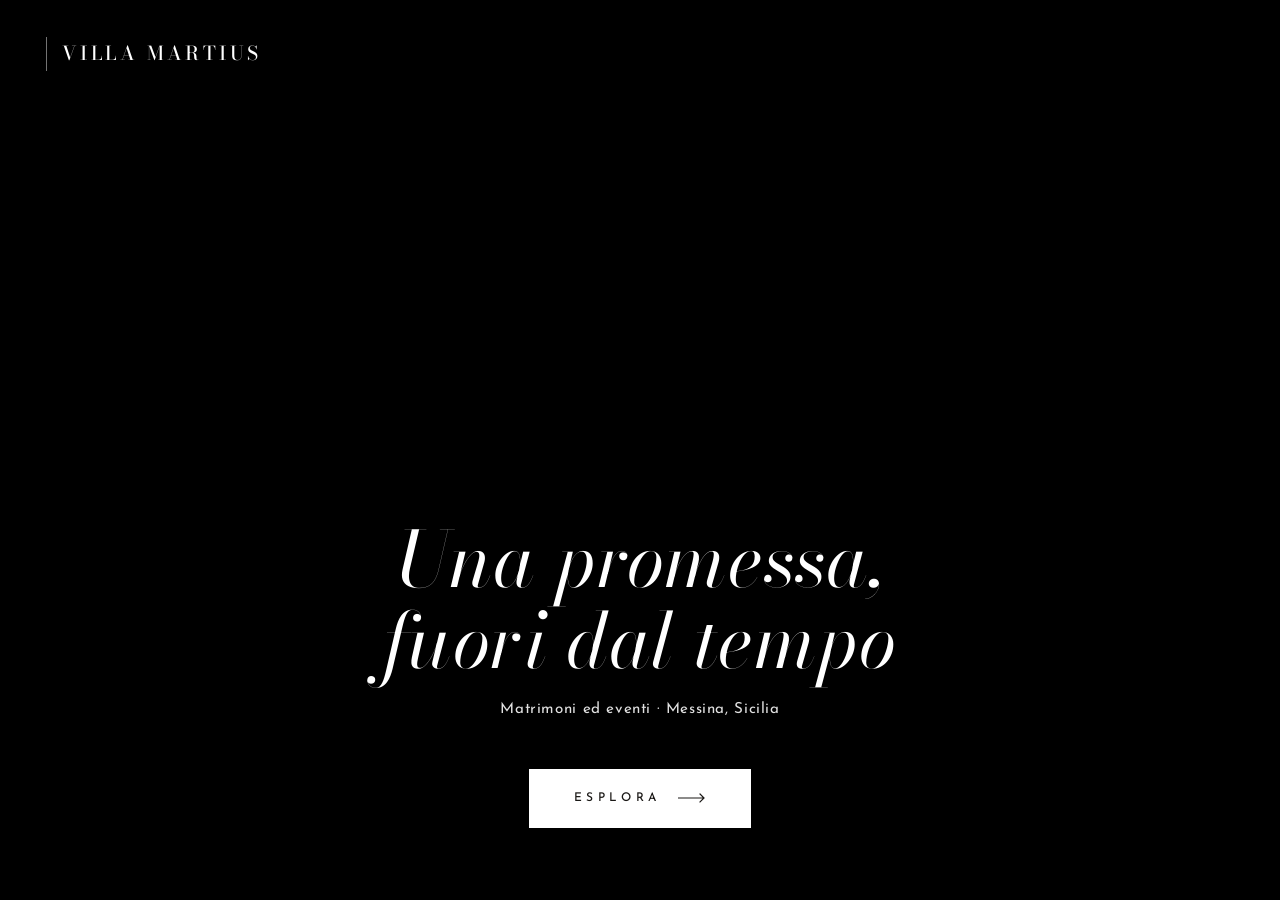
==== commit 0b1a96be: "Redesign luxury: avorio + inchiostro carbone + oro champagne Sostituisce la palette travertino/terra" ====
--- a/index.html
+++ b/index.html
@@ -6,11 +6,11 @@
 <title>Villa Martius · Matrimoni ed Eventi a Messina</title>
 <meta name="description" content="Villa Martius — location esclusiva per matrimoni ed eventi a San Pier Niceto (Messina). Sede equiparata a Casa Comunale.">
 <meta name="format-detection" content="telephone=no">
-<meta name="theme-color" content="#1B1713">
+<meta name="theme-color" content="#16231C">
 <link rel="icon" type="image/png" href="assets/img/logo.png">
 <link rel="preconnect" href="https://fonts.googleapis.com">
 <link rel="preconnect" href="https://fonts.gstatic.com" crossorigin>
-<link href="https://fonts.googleapis.com/css2?family=Cormorant+Garamond:ital,wght@0,300;0,400;0,500;0,600;1,300;1,400&family=Josefin+Sans:wght@300;400&display=swap" rel="stylesheet">
+<link href="https://fonts.googleapis.com/css2?family=Bodoni+Moda:ital,wght@0,400;0,500;0,600;1,400;1,500&family=Josefin+Sans:wght@300;400;500&display=swap" rel="stylesheet">
 <link rel="stylesheet" href="assets/css/style.css">
 </head>
 <body>
--- a/assets/css/style.css
+++ b/assets/css/style.css
@@ -1,25 +1,34 @@
 /* ═══════════════════════════════════════════════════════════
    VILLA MARTIUS · Design System
-   Ispirazione: Borgo Egnazia — travertino caldo, editoriale
+   Direzione: luxury contemporaneo — avorio luminoso, inchiostro
+   carbone, un solo oro champagne come firma. Niente rosso, niente
+   verde scuro: un solo accento, usato con sicurezza.
    ═══════════════════════════════════════════════════════════ */
 
 :root {
-  /* Palette — Travertino & Terracotta (default) */
-  --bg:         #ECE4D4;
-  --bg-warm:    #DCD0B4;
-  --bg-dark:    #1B1713;
-  --dark:       #1B1713;
-  --body-txt:   #241C15;
-  --muted:      #6B5F4E;
-  --gold:       #9C4E2B;
-  --gold-lt:    #D98B5F;
-  --terracotta: #9C4E2B;
-  --rule:       rgba(90,70,45,0.22);
-  --rule-dark:  rgba(255,255,255,0.14);
-  --title:      #1B1713;   /* default = come dark (travertino) */
+  /* Ground */
+  --bg:         #FAF6EC;
+  --bg-warm:    #F1E8D2;
+  --bg-dark:    #1A1816;
+  --dark:       #1A1816;
+  --body-txt:   #221E18;
+  --muted:      #6B6358;
+
+  /* Oro champagne — l'unica firma del sito: CTA, hover, filo, label */
+  --gold:       #C9983D;
+  --gold-lt:    #E7C780;
+
+  /* Alias: stesso oro, nessun secondo colore a competere */
+  --wax:        #C9983D;
+  --wax-lt:     #E7C780;
+  --terracotta: #C9983D;   /* alias retrocompatibile */
+
+  --rule:       rgba(34,30,24,0.14);
+  --rule-dark:  rgba(231,199,128,0.24);
+  --title:      #1A1816;
 
   /* Type */
-  --serif:      'Cormorant Garamond', 'Times New Roman', Georgia, serif;
+  --serif:      'Bodoni Moda', 'Didot', 'Times New Roman', Georgia, serif;
   --sans:       'Josefin Sans', system-ui, sans-serif;
 
   /* Scale */
@@ -72,7 +81,7 @@
 img, svg { display: block; max-width: 100%; }
 a { color: inherit; text-decoration: none; }
 button { cursor: pointer; border: none; background: none; font: inherit; color: inherit; }
-::selection { background: var(--gold); color: #fff; }
+::selection { background: var(--wax); color: #fff; }
 
 /* ─── TYPOGRAPHY UTILITIES ────────────────────────────────── */
 .label {
@@ -81,9 +90,9 @@
   font-size: 0.7rem;
   letter-spacing: 0.28em;
   text-transform: uppercase;
-  color: var(--gold);
-}
-.label-dark { color: var(--gold-lt); }
+  color: var(--wax);
+}
+.label-dark { color: var(--wax-lt); }
 .display {
   font-family: var(--serif);
   font-weight: 300;
@@ -104,7 +113,7 @@
   display: inline-block;
   width: 44px;
   height: 1px;
-  background: var(--gold);
+  background: var(--wax);
   margin: 1.5rem 0;
   border: none;
 }
@@ -135,7 +144,7 @@
 .btn-solid-dark {
   background: var(--dark); color: var(--bg); border-color: var(--dark);
 }
-.btn-solid-dark:hover { background: var(--gold); border-color: var(--gold); }
+.btn-solid-dark:hover { background: var(--wax); border-color: var(--wax); }
 .link-underline {
   font-family: var(--sans);
   font-weight: 300;
@@ -143,16 +152,16 @@
   letter-spacing: 0.24em;
   text-transform: uppercase;
   color: var(--dark);
-  border-bottom: 1px solid var(--gold);
+  border-bottom: 1px solid var(--wax);
   padding-bottom: 0.3rem;
   transition: color 0.3s, border-color 0.3s;
 }
-.link-underline:hover { color: var(--gold); }
+.link-underline:hover { color: var(--wax); }
 .link-underline-light {
   color: rgba(255,255,255,0.85);
-  border-color: var(--gold-lt);
-}
-.link-underline-light:hover { color: var(--gold-lt); }
+  border-color: var(--wax-lt);
+}
+.link-underline-light:hover { color: var(--wax-lt); }
 
 /* ─── NAVBAR ─────────────────────────────────────────────── */
 .nav {
@@ -193,9 +202,9 @@
 }
 .nav.solid .nav-links a,
 .nav.scrolled .nav-links a { color: var(--body-txt); }
-.nav-links a:hover { color: var(--gold-lt); }
+.nav-links a:hover { color: var(--wax-lt); }
 .nav.solid .nav-links a:hover,
-.nav.scrolled .nav-links a:hover { color: var(--gold); }
+.nav.scrolled .nav-links a:hover { color: var(--wax); }
 .nav-links a.active::after {
   content: "";
   position: absolute;
@@ -233,7 +242,7 @@
   margin-left: auto;
   transition: color 0.3s ease;
 }
-.hamburger:hover { color: var(--gold-lt); }
+.hamburger:hover { color: var(--wax-lt); }
 .hamb-icon {
   position: relative;
   width: 26px;
@@ -263,14 +272,14 @@
 .nav.solid .hamburger,
 .nav.scrolled .hamburger { color: var(--dark); }
 .nav.solid .hamburger:hover,
-.nav.scrolled .hamburger:hover { color: var(--gold); }
+.nav.scrolled .hamburger:hover { color: var(--wax); }
 
 /* ─── MOBILE MENU ──────────────────────────────────────────── */
 .mobile-menu {
   position: fixed;
   inset: 0;
   z-index: 200;
-  background: linear-gradient(160deg, #1B1713 0%, #2A1F16 60%, #1B1713 100%);
+  background: linear-gradient(160deg, #16231C 0%, #2A1F16 60%, #16231C 100%);
   display: flex;
   flex-direction: column;
   align-items: center;
@@ -289,7 +298,7 @@
   font-size: 0.68rem;
   letter-spacing: 0.42em;
   text-transform: uppercase;
-  color: var(--gold-lt);
+  color: var(--wax-lt);
   margin-bottom: 1.2rem;
 }
 .mobile-close {
@@ -307,7 +316,7 @@
   padding: 0.6rem 0.9rem;
   transition: color 0.3s;
 }
-.mobile-close:hover { color: var(--gold-lt); }
+.mobile-close:hover { color: var(--wax-lt); }
 .mobile-menu a {
   font-family: var(--serif);
   font-weight: 400;
@@ -327,12 +336,12 @@
   display: inline-block;
   width: 0;
   height: 1px;
-  background: var(--gold-lt);
+  background: var(--wax-lt);
   transition: width 0.35s ease;
 }
 .mobile-menu a:hover,
 .mobile-menu a.active {
-  color: var(--gold-lt);
+  color: var(--wax-lt);
 }
 .mobile-menu a:hover::before,
 .mobile-menu a.active::before {
@@ -346,16 +355,16 @@
   font-size: 0.72rem;
   letter-spacing: 0.32em;
   text-transform: uppercase;
-  color: var(--gold-lt);           /* testo oro chiaro */
+  color: var(--wax-lt);           /* testo oro chiaro */
   background: transparent;         /* ghost, non più bianco pieno */
-  border: 1px solid var(--gold-lt);
+  border: 1px solid var(--wax-lt);
   padding: 1.1rem 2.6rem;
   transition: background 0.35s, color 0.35s, letter-spacing 0.35s, border-color 0.35s;
 }
 .mobile-menu-cta:hover {
-  background: var(--gold-lt);
+  background: var(--wax-lt);
   color: var(--dark);
-  border-color: var(--gold-lt);
+  border-color: var(--wax-lt);
   letter-spacing: 0.36em;
 }
 
@@ -501,7 +510,7 @@
   margin-bottom: 1.4rem;
 }
 .breadcrumb a { color: inherit; transition: color 0.3s; }
-.breadcrumb a:hover { color: var(--gold-lt); }
+.breadcrumb a:hover { color: var(--wax-lt); }
 
 /* ─── SECTION LAYOUTS ──────────────────────────────────────── */
 .section {
@@ -512,7 +521,7 @@
 .section-dark { background: var(--dark); color: rgba(255,255,255,0.85); }
 .section-dark .display { color: #fff; }
 .section-dark .body-copy { color: rgba(255,255,255,0.7); }
-.section-dark .label { color: var(--gold-lt); }
+.section-dark .label { color: var(--wax-lt); }
 
 .section-header { text-align: center; margin-bottom: 4.5rem; }
 .section-header .display {
@@ -693,7 +702,7 @@
   font-weight: 400;
   font-style: italic;
   font-size: 1.4rem;
-  color: var(--gold);
+  color: var(--wax);
 }
 .timeline-body h3 {
   font-family: var(--serif);
@@ -743,7 +752,7 @@
   display: block;
   width: 10px;
   height: 1px;
-  background: var(--gold);
+  background: var(--wax);
   margin-top: 0.9em;
 }
 
@@ -864,7 +873,7 @@
   font-size: 0.62rem;
   letter-spacing: 0.24em;
   text-transform: uppercase;
-  color: var(--gold-lt);
+  color: var(--wax-lt);
 }
 .contact-details .c-val {
   font-family: var(--serif);
@@ -873,7 +882,7 @@
   color: rgba(255,255,255,0.85);
   line-height: 1.5;
 }
-.contact-details a:hover { color: var(--gold-lt); }
+.contact-details a:hover { color: var(--wax-lt); }
 
 /* Form */
 .contact-form { display: flex; flex-direction: column; }
@@ -916,7 +925,7 @@
 .form-field input:focus,
 .form-field select:focus,
 .form-field textarea:focus {
-  border-bottom-color: var(--gold-lt);
+  border-bottom-color: var(--wax-lt);
 }
 .form-field select option { background: var(--dark); color: #fff; }
 .form-field textarea { resize: vertical; min-height: 90px; }
@@ -928,7 +937,7 @@
   line-height: 1.6;
   margin: 0.5rem 0 1.5rem;
 }
-.form-privacy a { color: var(--gold-lt); }
+.form-privacy a { color: var(--wax-lt); }
 
 /* Footer */
 .footer {
@@ -964,7 +973,7 @@
   font-size: 0.65rem;
   letter-spacing: 0.28em;
   text-transform: uppercase;
-  color: var(--gold-lt);
+  color: var(--wax-lt);
   margin-bottom: 1.4rem;
 }
 .footer-col ul { list-style: none; display: flex; flex-direction: column; gap: 0.6rem; }
@@ -974,7 +983,7 @@
   color: rgba(255,255,255,0.6);
   transition: color 0.3s;
 }
-.footer-col a:hover { color: var(--gold-lt); }
+.footer-col a:hover { color: var(--wax-lt); }
 .footer-bottom {
   max-width: 1240px;
   margin: 2rem auto 0;
@@ -991,7 +1000,7 @@
   gap: 1rem;
 }
 .footer-bottom a { color: inherit; transition: color 0.3s; }
-.footer-bottom a:hover { color: var(--gold-lt); }
+.footer-bottom a:hover { color: var(--wax-lt); }
 
 /* ─── Rooms grid (Casa Vacanze · Camere) ──────────────────── */
 .rooms-hero {
@@ -1041,7 +1050,7 @@
   border-bottom: 1px solid var(--rule);
 }
 .rooms-amenities-strip .label {
-  color: var(--gold);
+  color: var(--wax);
   display: block;
   margin-bottom: 1rem;
 }
@@ -1065,7 +1074,7 @@
   content: "·";
   position: absolute;
   right: -1.4rem;
-  color: var(--gold);
+  color: var(--wax);
   font-weight: 600;
 }
 @media (max-width: 640px) {
@@ -1086,7 +1095,7 @@
   font-size: 0.7rem;
   letter-spacing: 0.32em;
   text-transform: uppercase;
-  color: var(--gold);
+  color: var(--wax);
   margin-bottom: 0.9rem;
 }
 .rooms-intro-title {
@@ -1133,7 +1142,7 @@
 .room-card:hover {
   transform: translateY(-6px);
   box-shadow: 0 32px 70px -28px rgba(31,22,17,0.3);
-  border-color: var(--gold);
+  border-color: var(--wax);
 }
 .room-photo {
   position: relative;
@@ -1199,7 +1208,7 @@
 .room-divider {
   width: 32px;
   height: 1px;
-  background: var(--gold);
+  background: var(--wax);
   margin: 0.1rem 0 0.3rem;
 }
 .room-meta {
@@ -1308,7 +1317,7 @@
 .rd-showall { position: absolute; right: 1.1rem; bottom: 1.1rem; z-index: 3; display: inline-flex; align-items: center; gap: .5rem; padding: .7rem 1.1rem; background: #fff; color: var(--ink); border: 1px solid rgba(0,0,0,.2); border-radius: 999px; font-family: var(--sans); font-weight: 600; font-size: .82rem; box-shadow: 0 1px 4px rgba(0,0,0,.25); cursor: pointer; transition: transform .2s ease; }
 .rd-showall:hover { transform: scale(1.03); }
 .rd-showall svg { width: 16px; height: 16px; fill: none; stroke: currentColor; stroke-width: 1.6; }
-.rd-showall:focus-visible { outline: 2px solid var(--gold); outline-offset: 2px; }
+.rd-showall:focus-visible { outline: 2px solid var(--wax); outline-offset: 2px; }
 @media (min-width: 901px) { .rd-swap { display: none; } }
 .rd-tile:hover img { transform: scale(1.04); }
 
@@ -1332,12 +1341,12 @@
 .rd-field input, .rd-field select { width: 100%; border: 0; padding: .3rem 0 0; background: none; font: 500 1rem var(--rd-sans); color: var(--dark); min-height: 30px; }
 .rd-cta {
   border: 0; border-radius: 0 14px 14px 0; padding: 0 2.2rem; min-height: 68px; cursor: pointer;
-  background: var(--gold); color: var(--dark);
+  background: var(--wax); color: var(--dark);
   font: 600 .8rem var(--rd-sans); letter-spacing: .2em; text-transform: uppercase;
   transition: background .3s, color .3s;
 }
 .rd-cta:hover { background: var(--dark); color: #fff; }
-.rd-cta:focus-visible, .rd-tile:focus-visible, .rd-card:focus-visible, .rd-crumb:focus-visible, .rd-field input:focus-visible, .rd-field select:focus-visible { outline: 2px solid var(--gold); outline-offset: 3px; }
+.rd-cta:focus-visible, .rd-tile:focus-visible, .rd-card:focus-visible, .rd-crumb:focus-visible, .rd-field input:focus-visible, .rd-field select:focus-visible { outline: 2px solid var(--wax); outline-offset: 3px; }
 
 /* Descrizione + servizi */
 .rd-body { display: grid; grid-template-columns: 1.2fr 1fr; gap: 4rem; padding: 4rem 2.2rem 1rem; }
@@ -1348,8 +1357,8 @@
 .rd-fact { background: var(--dark); color: #fff; border-color: var(--dark); }
 .rd-ic { display: inline-flex; width: 1.3rem; height: 1.3rem; }
 .rd-ic svg { width: 100%; height: 100%; fill: none; stroke: currentColor; stroke-width: 1.4; stroke-linecap: round; stroke-linejoin: round; }
-.rd-chip .rd-ic { color: var(--gold); }
-.rd-fact .rd-ic { color: var(--gold-lt); }
+.rd-chip .rd-ic { color: var(--wax); }
+.rd-fact .rd-ic { color: var(--wax-lt); }
 
 /* Altre sistemazioni */
 .rd-more { padding: 3.2rem 2.2rem 0; }
@@ -1546,8 +1555,8 @@
 }
 .splash-cta svg { transition: transform 0.4s; }
 .splash:hover .splash-cta {
-  background: var(--gold);
-  color: #fff;
+  background: var(--wax);
+  color: var(--dark);
   gap: 1.4rem;
 }
 .splash:hover .splash-cta svg { transform: translateX(4px); }
@@ -1556,12 +1565,13 @@
 .hub {
   min-height: calc(100svh - 76px);   /* leaves room for nav */
   padding-top: 76px;                 /* room for fixed nav */
+  background: var(--dark);
 }
 .hub-grid {
   display: grid;
   grid-template-columns: 1fr 1fr;
   grid-template-rows: 1fr 1fr;
-  gap: 0;
+  gap: 3px;
   min-height: calc(100svh - 76px);
 }
 .hub-tile {
@@ -1593,7 +1603,7 @@
 .hub-tile:hover .hub-tile-bg { transform: scale(1.045); }
 .hub-tile:hover .hub-tile-overlay { opacity: 0.85; }
 .hub-tile-content {
-  padding: 2.75rem 3rem;
+  padding: 3rem 3.25rem;
   transform: translateY(0);
   transition: transform 0.5s cubic-bezier(0.2, 0.8, 0.2, 1);
 }
@@ -1601,42 +1611,45 @@
 .hub-tile-label { display: none; }
 .hub-tile-title {
   font-family: var(--serif);
-  font-weight: 400;
-  font-size: clamp(1.7rem, 2.6vw, 2.35rem);
-  line-height: 1.15;
-  letter-spacing: 0.01em;
+  font-weight: 500;
+  font-size: clamp(2.1rem, 3.4vw, 3.1rem);
+  line-height: 1.08;
+  letter-spacing: 0.005em;
   color: #fff;
-  margin-bottom: 0.5rem;
-  text-shadow: 0 1px 16px rgba(0,0,0,0.4);
+  margin-bottom: 0.9rem;
+  text-shadow: 0 1px 20px rgba(0,0,0,0.4);
 }
 .hub-tile-sub {
+  position: relative;
   display: block;
   font-family: var(--sans);
   font-style: normal;
   font-weight: 400;
-  font-size: 0.82rem;
-  letter-spacing: 0.04em;
-  color: rgba(255,255,255,0.82);
-  text-shadow: 0 1px 10px rgba(0,0,0,0.35);
-}
-.hub-tile::after {
+  font-size: 0.78rem;
+  letter-spacing: 0.14em;
+  text-transform: uppercase;
+  color: var(--gold-lt);
+  text-shadow: 0 1px 10px rgba(0,0,0,0.4);
+  padding-top: 0.9rem;
+}
+.hub-tile-sub::before {
   content: "";
   position: absolute;
-  bottom: 0; left: 3rem;
-  width: 0;
+  top: 0; left: 0;
   height: 1px;
-  background: rgba(255,255,255,0.7);
-  transition: width 0.6s ease;
-}
-.hub-tile:hover::after { width: 2.5rem; }
+  width: 2.5rem;
+  background: rgba(231,199,128,0.5);
+  transition: width 0.5s cubic-bezier(0.2, 0.8, 0.2, 1), background 0.5s ease;
+}
+.hub-tile:hover .hub-tile-sub::before { width: 100%; background: rgba(231,199,128,0.9); }
 
 /* ─── NAV V2 (persistent with CTA) ─────────────────────────── */
 .nav.v2 {
   grid-template-columns: auto 1fr auto;
   padding: 1rem 2rem;
-  background: rgba(236,228,212,0.96);   /* travertino chiaro */
-  backdrop-filter: blur(10px);
-  box-shadow: 0 1px 0 rgba(36,28,21,0.1);
+  background: rgba(250,246,236,0.92);   /* avorio luminoso, glass */
+  backdrop-filter: blur(14px);
+  box-shadow: 0 1px 0 rgba(34,30,24,0.08);
 }
 /* Nav senza freccia (esplora.html): logo a sinistra, actions a destra */
 .nav.v2.no-back { grid-template-columns: auto 1fr; }
@@ -1648,11 +1661,11 @@
 }
 .nav.v2 .hamburger {
   display: inline-flex;
-  color: #1B1713;                       /* marrone scuro caldo */
+  color: var(--dark);
   margin: 0;
   padding: 0.5rem;
 }
-.nav.v2 .hamburger:hover { color: var(--gold); }
+.nav.v2 .hamburger:hover { color: var(--wax); }
 .nav.v2 .hamb-label { display: none; } /* la parola Menu non compare in nav v2 */
 
 /* ─── NAV BACK (solo icona freccia, in ogni pagina) ──────── */
@@ -1664,13 +1677,13 @@
   background: transparent;
   border: none;
   cursor: pointer;
-  color: #1B1713;
+  color: var(--dark);
   min-width: 44px;
   min-height: 44px;
   transition: color 0.3s ease, transform 0.3s ease;
 }
 .nav-back:hover {
-  color: var(--gold);
+  color: var(--wax);
   transform: translateX(-3px);
 }
 .nav-back svg {
@@ -1684,7 +1697,7 @@
   display: block;
 }
 .nav.v2.on-dark .nav-back { color: #fff; }
-.nav.v2.on-dark .nav-back:hover { color: var(--gold-lt); }
+.nav.v2.on-dark .nav-back:hover { color: var(--wax-lt); }
 .nav.v2 .nav-logo { justify-content: flex-start; padding-left: 0.5rem; }
 .nav-actions {
   display: flex;
@@ -1708,11 +1721,11 @@
   border: 1px solid;
   border-radius: 999px;
 }
-.nav-cta { color: var(--dark); border-color: var(--dark); }
-.nav-cta:hover { background: var(--dark); color: var(--bg); }
-/* Virtual Tour: terracotta FISSO in tutte le pagine (indipendente dal theme) */
-.nav-vt { color: #fff; background: #9C4E2B; border-color: #9C4E2B; }
-.nav-vt:hover { background: var(--dark); border-color: var(--dark); color: #fff; }
+.nav-cta { color: var(--dark); border-color: rgba(34,30,24,0.4); }
+.nav-cta:hover { background: var(--dark); color: var(--bg); border-color: var(--dark); }
+/* Virtual Tour: ceralacca FISSO in tutte le pagine (indipendente dal theme) */
+.nav-vt { color: var(--dark); background: #C9983D; border-color: #C9983D; }
+.nav-vt:hover { background: var(--dark); border-color: var(--dark); color: var(--gold-lt); }
 .nav-cta-icon {
   width: 20px;
   height: 20px;
@@ -1740,7 +1753,7 @@
 }
 .nav.v2.on-dark .nav-logo img { filter: brightness(0) invert(1); }
 .nav.v2.on-dark .hamburger { color: #fff; }
-.nav.v2.on-dark .hamburger:hover { color: var(--gold-lt); }
+.nav.v2.on-dark .hamburger:hover { color: var(--wax-lt); }
 .nav.v2.on-dark .nav-cta {
   color: #fff;
   border-color: rgba(255,255,255,0.7);
@@ -1750,13 +1763,13 @@
   color: var(--dark);
 }
 .nav.v2.on-dark .nav-vt {
-  color: var(--gold-lt);
+  color: var(--wax-lt);
   border-color: rgba(201,166,107,0.75);
 }
 .nav.v2.on-dark .nav-vt:hover {
-  background: var(--gold-lt);
+  background: var(--wax-lt);
   color: var(--dark);
-  border-color: var(--gold-lt);
+  border-color: var(--wax-lt);
 }
 
 /* ─── HUB 2-TILE (intermediate hub Matrimoni/Eventi) ────── */
@@ -1791,7 +1804,7 @@
   transition: padding-left 0.3s ease;
 }
 .service-list li:hover { padding-left: 0.4rem; }
-.service-list li:hover .num { color: var(--gold-lt); }
+.service-list li:hover .num { color: var(--wax-lt); }
 .service-list .num { transition: color 0.3s ease; }
 .service-list li:last-child { border-bottom: 1px solid var(--rule); }
 .service-list .num {
@@ -1799,7 +1812,7 @@
   font-weight: 400;
   font-style: italic;
   font-size: 1.2rem;                    /* era 1.5rem */
-  color: var(--gold);
+  color: var(--wax);
   line-height: 1;
 }
 .service-list h4 {
@@ -1849,7 +1862,7 @@
   margin-bottom: 3rem;
 }
 .vt-placeholder .label {
-  color: var(--gold);
+  color: var(--wax);
   margin-bottom: 1.4rem;
 }
 .vt-placeholder h1 {
@@ -2132,10 +2145,10 @@
 /* la sfumatura è divisa per sezioni, senza stacchi: parte dal travertino del sito,
    passa per tramonto, viola e notte, e si chiude sul colore del footer */
 .ev-sky > section { background: linear-gradient(180deg, var(--a), var(--b)); }
-.ev-story { --a: #ECE4D4; --b: #ECE4D4; }
-.ev-intro { --a: #ECE4D4; --b: #ECE4D4; }
+.ev-story { --a: #F4EFE3; --b: #F4EFE3; }
+.ev-intro { --a: #F4EFE3; --b: #F4EFE3; }
 /* il tramonto parte subito dopo "Occasioni rare" */
-.ev-ch.c1 { --a: #ECE4D4; --b: #6A4466; background: linear-gradient(180deg, #ECE4D4 0%, #E3B07A 22%, #D98B66 45%, #BF6F62 62%, #8F5468 82%, #6A4466 100%); color: #2A1410; }
+.ev-ch.c1 { --a: #F4EFE3; --b: #6A4466; background: linear-gradient(180deg, #F4EFE3 0%, #E3B07A 22%, #D98B66 45%, #BF6F62 62%, #8F5468 82%, #6A4466 100%); color: #2A1410; }
 .ev-ch.c1 .ev-tag { color: #4A2012; }
 .ev-ch.c1 .ev-tx h3 { color: #2A1410; }
 .ev-ch.c1 .ev-tx p { color: #2A1410; }
@@ -2188,9 +2201,9 @@
 
 .ev-end { padding: 5rem 0 7rem; }
 .ev-quote { font-family: var(--serif); font-style: italic; font-weight: 500; font-size: clamp(2rem, 4.6vw, 3.4rem); line-height: 1.12; margin: 0 0 2.2rem; color: #fff; text-wrap: balance; }
-.ev-btn { display: inline-flex; align-items: center; justify-content: center; min-height: 54px; padding: 0 2.4rem; border-radius: 999px; border: 1.5px solid var(--gold-lt); color: #fff; text-decoration: none; background: transparent; font-family: var(--sans); font-weight: 300; font-size: .76rem; letter-spacing: .24em; text-transform: uppercase; transition: background .3s, color .3s; }
-.ev-btn:hover { background: var(--gold-lt); color: var(--dark); }
-.ev-btn:focus-visible, .ev-sky a:focus-visible { outline: 2px solid var(--gold-lt); outline-offset: 4px; }
+.ev-btn { display: inline-flex; align-items: center; justify-content: center; min-height: 54px; padding: 0 2.4rem; border-radius: 999px; border: 1.5px solid var(--wax-lt); color: #fff; text-decoration: none; background: transparent; font-family: var(--sans); font-weight: 300; font-size: .76rem; letter-spacing: .24em; text-transform: uppercase; transition: background .3s, color .3s; }
+.ev-btn:hover { background: var(--wax-lt); color: var(--dark); }
+.ev-btn:focus-visible, .ev-sky a:focus-visible { outline: 2px solid var(--wax-lt); outline-offset: 4px; }
 .ev-light a:focus-visible { outline-color: var(--dark); }
 
 /* comparsa dolce (i contenuti restano visibili senza JS) */
@@ -2215,8 +2228,8 @@
 @media (prefers-reduced-motion: reduce) { .js-rv .rv { transition: none; } .ev-btn { transition: none; } }
 
 /* ─── MATRIMONI · titolo e fedi fissi, lettera a destra, cartoline d'album ─── */
-.mt-body { --mt-ink: #2B1810; --mt-lab: #4A2012; --mt-rule: rgba(74,32,18,.38); background: #ECE4D4; }
-.mt-page { position: relative; isolation: isolate; padding-bottom: 6rem; background: linear-gradient(180deg, #ECE4D4 0%, #D3BF98 100%); }
+.mt-body { --mt-ink: #2B1810; --mt-lab: #4A2012; --mt-rule: rgba(74,32,18,.38); background: #F4EFE3; }
+.mt-page { position: relative; isolation: isolate; padding-bottom: 6rem; background: linear-gradient(180deg, #F4EFE3 0%, #D3BF98 100%); }
 .mt-split { display: grid; grid-template-columns: minmax(0, 5fr) minmax(0, 7fr); max-width: 1240px; margin: 0 auto; }
 .mt-stick { position: sticky; top: 0; height: 100vh; min-height: 560px; display: flex; flex-direction: column; justify-content: center; padding: 6rem 2rem 3rem 3.4rem; }
 .mt-stick .label, .mt-sec .label { display: block; color: var(--mt-lab); }
@@ -2258,7 +2271,7 @@
 
 .mt-end { margin-top: 3.4rem; text-align: center; display: flex; flex-direction: column; align-items: center; }
 .mt-sig { align-self: flex-start; font-family: var(--serif); font-style: italic; font-weight: 500; font-size: 1.45rem; color: var(--mt-ink); margin-bottom: 2.2rem; }
-.mt-seal { display: inline-flex; align-items: center; justify-content: center; width: 128px; height: 128px; border-radius: 50%; text-align: center; text-decoration: none; background: #9C4E2B; color: #fff; font-family: var(--sans); font-weight: 400; font-size: .68rem; letter-spacing: .2em; line-height: 1.6; text-transform: uppercase; box-shadow: 0 12px 28px -12px rgba(60,40,15,.6), inset 0 0 0 6px rgba(255,255,255,.14); transition: transform .3s, background .3s; }
+.mt-seal { display: inline-flex; align-items: center; justify-content: center; width: 128px; height: 128px; border-radius: 50%; text-align: center; text-decoration: none; background: #C9983D; color: #fff; font-family: var(--sans); font-weight: 400; font-size: .68rem; letter-spacing: .2em; line-height: 1.6; text-transform: uppercase; box-shadow: 0 12px 28px -12px rgba(60,40,15,.6), inset 0 0 0 6px rgba(255,255,255,.14); transition: transform .3s, background .3s; }
 .mt-seal:hover { transform: rotate(-4deg) scale(1.05); background: var(--dark); }
 .mt-seal:focus-visible { outline: 2px solid var(--mt-ink); outline-offset: 5px; }
 
@@ -2269,7 +2282,7 @@
   .mt-split { grid-template-columns: 1fr; }
   .mt-stick { position: relative; height: auto; min-height: 0; padding: 6.6rem 1.3rem 1rem; align-items: center; text-align: center; }
   .mt-stick .rule-gold { margin-left: auto; margin-right: auto; }
-  .mt-page { padding-bottom: 5rem; background: linear-gradient(180deg, #ECE4D4 0%, #D3BF98 100%); }
+  .mt-page { padding-bottom: 5rem; background: linear-gradient(180deg, #F4EFE3 0%, #D3BF98 100%); }
   .mt-title { font-size: clamp(2.2rem, 9vw, 3rem); margin-bottom: 1.4rem; }
   .mt-rings { width: min(100%, 220px); }
   .mt-main { padding: 1.6rem 1.3rem 3.6rem; max-width: none; }
@@ -2296,9 +2309,9 @@
 .mt-lb-fig { position: relative; margin: 0; max-width: min(1100px, 94vw); display: flex; flex-direction: column; align-items: center; }
 .mt-lb-img { display: block; max-width: 100%; max-height: calc(100vh - 11rem); max-height: calc(100dvh - 11rem); width: auto; height: auto; object-fit: contain; border: 8px solid #FBF4E4; border-radius: 12px; box-shadow: 0 30px 80px -20px rgba(0,0,0,.7); background: #CDB48A; touch-action: pan-y pinch-zoom; user-select: none; -webkit-user-select: none; }
 .mt-lb-cap { margin-top: 1rem; font-family: var(--serif); font-style: italic; font-size: 1.15rem; color: #EADFC6; text-align: center; max-width: 60ch; }
-.mt-lb-n { margin-top: .3rem; font-family: var(--sans); font-weight: 300; font-size: .68rem; letter-spacing: .3em; color: #D98B5F; }
+.mt-lb-n { margin-top: .3rem; font-family: var(--sans); font-weight: 300; font-size: .68rem; letter-spacing: .3em; color: #E7C780; }
 .mt-lb button { z-index: 2; font: inherit; border: 0; cursor: pointer; color: #FBF4E4; background: rgba(23,17,13,.4); -webkit-tap-highlight-color: transparent; }
-.mt-lb button:focus-visible { outline: 2px solid #D98B5F; outline-offset: 2px; }
+.mt-lb button:focus-visible { outline: 2px solid #E7C780; outline-offset: 2px; }
 .mt-lb-x { position: absolute; top: max(.9rem, env(safe-area-inset-top)); right: 1rem; width: 46px; height: 46px; border-radius: 50%; border: 1px solid rgba(251,244,228,.45) !important; display: flex; align-items: center; justify-content: center; }
 .mt-lb-p, .mt-lb-nx { position: absolute; top: 50%; width: 46px; height: 46px; margin-top: -23px; border-radius: 50%; display: flex; align-items: center; justify-content: center; }
 .mt-lb-p { left: .8rem; } .mt-lb-nx { right: .8rem; }
@@ -2341,7 +2354,7 @@
 .ct-page .form-field select option { background: #5A4733; color: #F8F0DE; }
 .ct-page .form-privacy { color: #D9CBAE; font-size: .72rem; }
 .ct-page .form-privacy a { color: #F0D9A4; }
-.ct-page .contact-form .btn-solid-dark { background: #9C4E2B; border-color: #9C4E2B; color: #fff; border-radius: 999px; min-height: 54px; transition: background .3s, color .3s, border-color .3s; }
+.ct-page .contact-form .btn-solid-dark { background: #C9983D; border-color: #C9983D; color: #fff; border-radius: 999px; min-height: 54px; transition: background .3s, color .3s, border-color .3s; }
 .ct-page .contact-form .btn-solid-dark:hover { background: #F1E7D2; border-color: #F1E7D2; color: #3A2D21; }
 .ct-page .contact-form .btn-solid-dark:focus-visible, .ct-page .section-dark a:focus-visible { outline: 2px solid #F0D9A4; outline-offset: 3px; }
 .ct-page .section:not(.section-dark) .label { color: #5A4733; }
@@ -2375,10 +2388,10 @@
 .mt-rings svg, .mt-fx svg { filter: drop-shadow(0 5px 6px rgba(80,50,10,.28)); }
 
 /* ─── RITO CIVILE · le partecipazioni (titolo fisso, cartoline che si impilano) ─── */
-.rc-body { background: #ECE4D4; }
+.rc-body { background: #F4EFE3; }
 .rc-body .footer { border-top: 0; }
 .rc-body .sr-only { position: absolute; width: 1px; height: 1px; overflow: hidden; clip: rect(0 0 0 0); white-space: nowrap; }
-.rc-page { position: relative; padding-bottom: 5rem; background: #ECE4D4; }
+.rc-page { position: relative; padding-bottom: 5rem; background: #F4EFE3; }
 .rc-split { display: grid; grid-template-columns: minmax(0, 5fr) minmax(0, 7fr); max-width: 1240px; margin: 0 auto; }
 .rc-stick { position: sticky; top: 0; height: 100vh; min-height: 560px; display: flex; flex-direction: column; justify-content: center; align-items: flex-start; padding: 6rem 2rem 3rem 3.4rem; overflow: hidden; }
 .rc-stick .label, .rc-sec .label, .rc-photo .label { display: block; color: var(--mt-lab); margin: 0; }
@@ -2386,7 +2399,7 @@
 .rc-title { position: relative; font-family: var(--serif); font-style: italic; font-weight: 400; font-size: clamp(2.3rem, 3.9vw, 3.6rem); line-height: 1.06; margin: 1.6rem 0 1.4rem; color: var(--mt-ink); text-wrap: balance; }
 .rc-title2 { color: var(--mt-ink); margin: 1.6rem 0 1.1rem; }
 .rc-small { font-family: var(--serif); font-size: 1.05rem; line-height: 1.5; color: #4A3322; margin: 0 0 1.8rem; max-width: 30ch; }
-.rc-cta { position: relative; display: inline-flex; align-items: center; justify-content: center; min-height: 52px; padding: 0 2rem; border-radius: 999px; background: #9C4E2B; border: 1.5px solid #9C4E2B; color: #fff; text-decoration: none; font-family: var(--sans); font-weight: 300; font-size: .72rem; letter-spacing: .24em; text-transform: uppercase; transition: background .3s, border-color .3s, transform .3s; }
+.rc-cta { position: relative; display: inline-flex; align-items: center; justify-content: center; min-height: 52px; padding: 0 2rem; border-radius: 999px; background: #C9983D; border: 1.5px solid #C9983D; color: #fff; text-decoration: none; font-family: var(--sans); font-weight: 300; font-size: .72rem; letter-spacing: .24em; text-transform: uppercase; transition: background .3s, border-color .3s, transform .3s; }
 .rc-cta:hover { background: var(--dark); border-color: var(--dark); transform: translateY(-2px); }
 .rc-cta:focus-visible { outline: 2px solid var(--mt-ink); outline-offset: 4px; }
 .rc-main { padding: 7.4rem 3.4rem 2rem 1.6rem; max-width: 720px; display: flex; flex-direction: column; gap: 4rem; }
@@ -2419,14 +2432,14 @@
 .rc-note:nth-child(even) { transform: rotate(.6deg); }
 .js-rv .rc-note.rv.in:nth-child(odd) { transform: rotate(-.6deg); }
 .js-rv .rc-note.rv.in:nth-child(even) { transform: rotate(.6deg); }
-.rc-n { font-family: var(--sans); font-weight: 300; font-size: .62rem; letter-spacing: .3em; color: var(--terra, #9C4E2B); }
+.rc-n { font-family: var(--sans); font-weight: 300; font-size: .62rem; letter-spacing: .3em; color: var(--terra, #C9983D); }
 .rc-note h3 { font-family: var(--serif); font-style: italic; font-weight: 500; font-size: 1.3rem; line-height: 1.15; margin: .35rem 0 .35rem; color: var(--mt-ink); }
 .rc-note p { font-family: var(--serif); font-size: 1.02rem; line-height: 1.5; margin: 0; color: #3A2818; }
 /* passi: cartoline che si impilano */
 .rc-stack { position: relative; padding-bottom: .5rem; }
 .rc-step { position: sticky; top: calc(104px + var(--i) * 16px); margin-bottom: 1.4rem; padding: 1.5rem 6rem 1.7rem 1.8rem; background: #FBF4E4; border-radius: 8px; box-shadow: 0 24px 40px -26px rgba(60,25,10,.75); transform: rotate(var(--r)); }
 .rc-step::before { content: ""; position: absolute; inset: 8px; border: 1px solid rgba(168,138,78,.5); border-radius: 4px; pointer-events: none; }
-.rc-stamp { position: absolute; right: 1.2rem; top: 1.1rem; width: 58px; height: 70px; display: grid; place-items: center; border: 2px dotted rgba(168,138,78,.85); background: rgba(213,196,164,.35); font-family: var(--serif); font-style: italic; font-weight: 500; font-size: 2rem; color: #9C4E2B; }
+.rc-stamp { position: absolute; right: 1.2rem; top: 1.1rem; width: 58px; height: 70px; display: grid; place-items: center; border: 2px dotted rgba(168,138,78,.85); background: rgba(213,196,164,.35); font-family: var(--serif); font-style: italic; font-weight: 500; font-size: 2rem; color: #C9983D; }
 .rc-step h3 { font-family: var(--serif); font-style: italic; font-weight: 500; font-size: 1.55rem; line-height: 1.12; margin: 0 0 .45rem; color: var(--mt-ink); }
 .rc-step p { font-family: var(--serif); font-size: 1.1rem; line-height: 1.55; margin: 0; color: #3A2818; }
 @media (max-width: 900px) {
